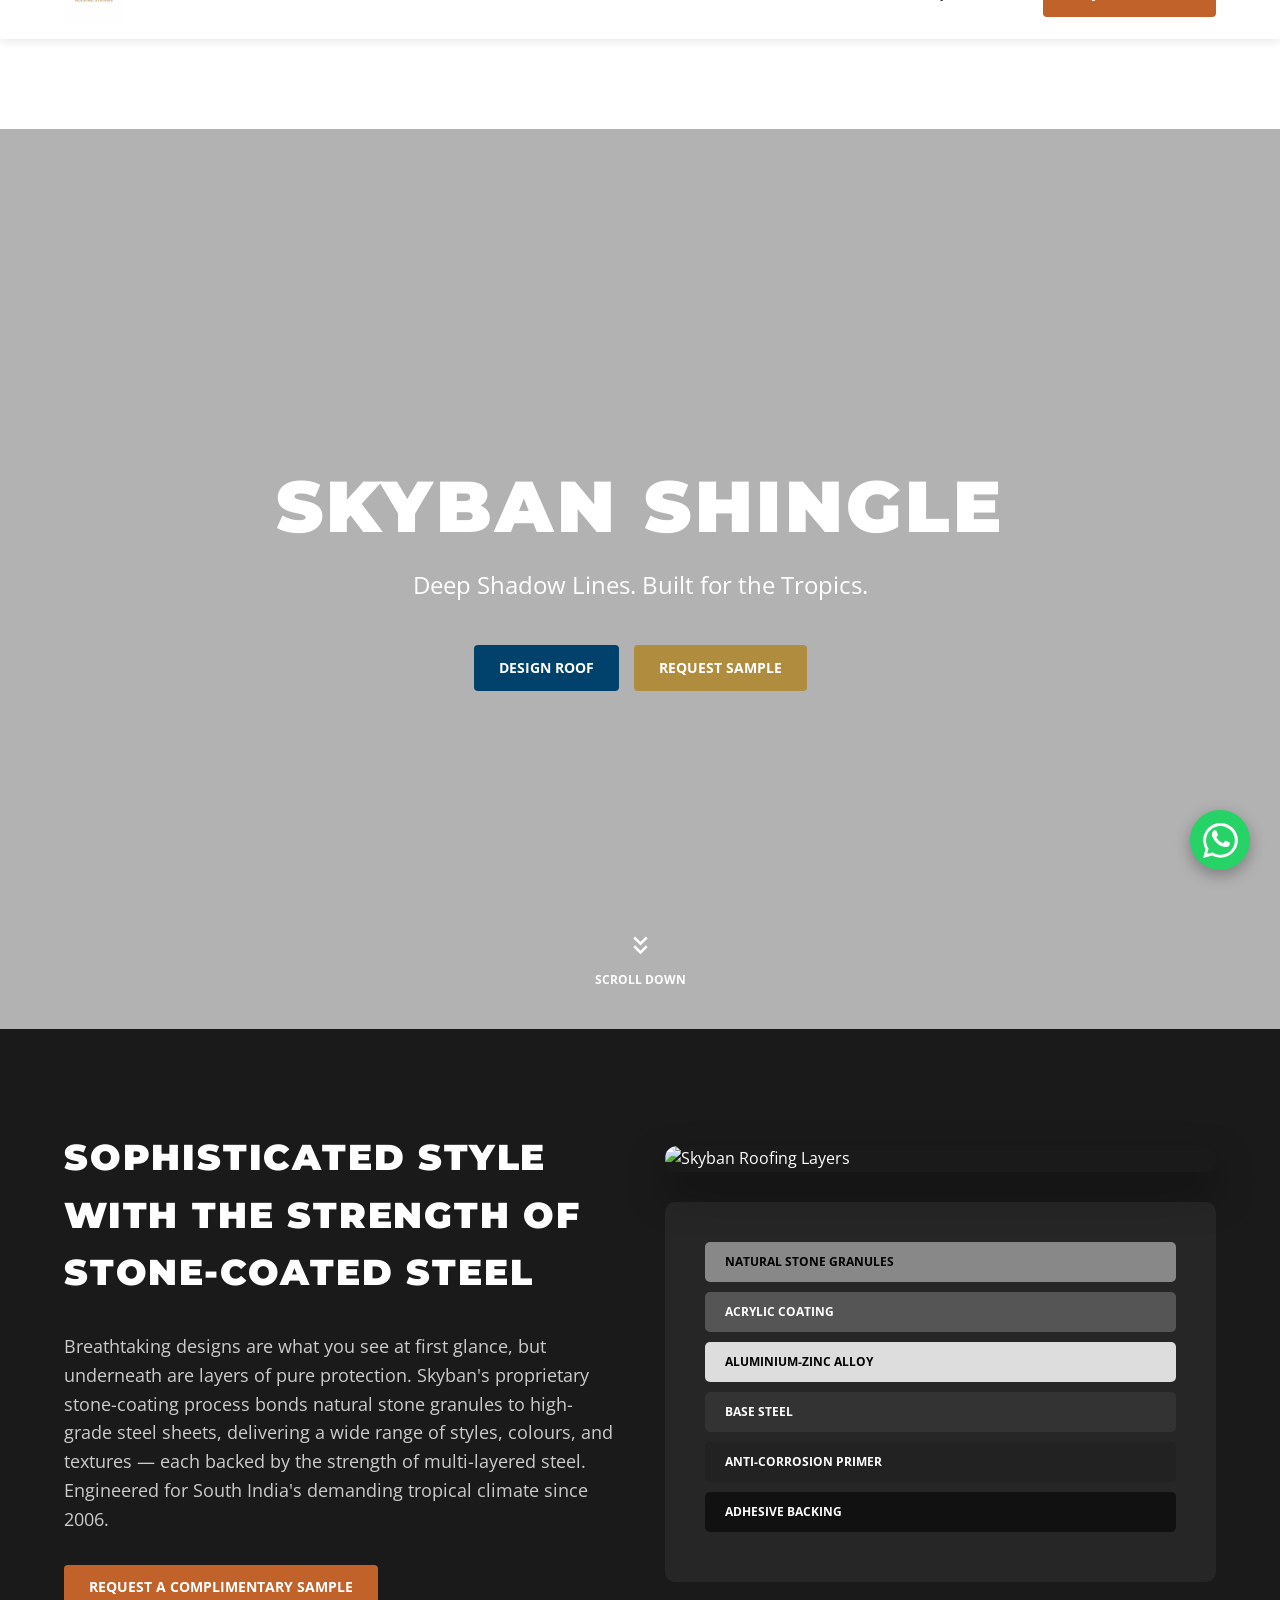
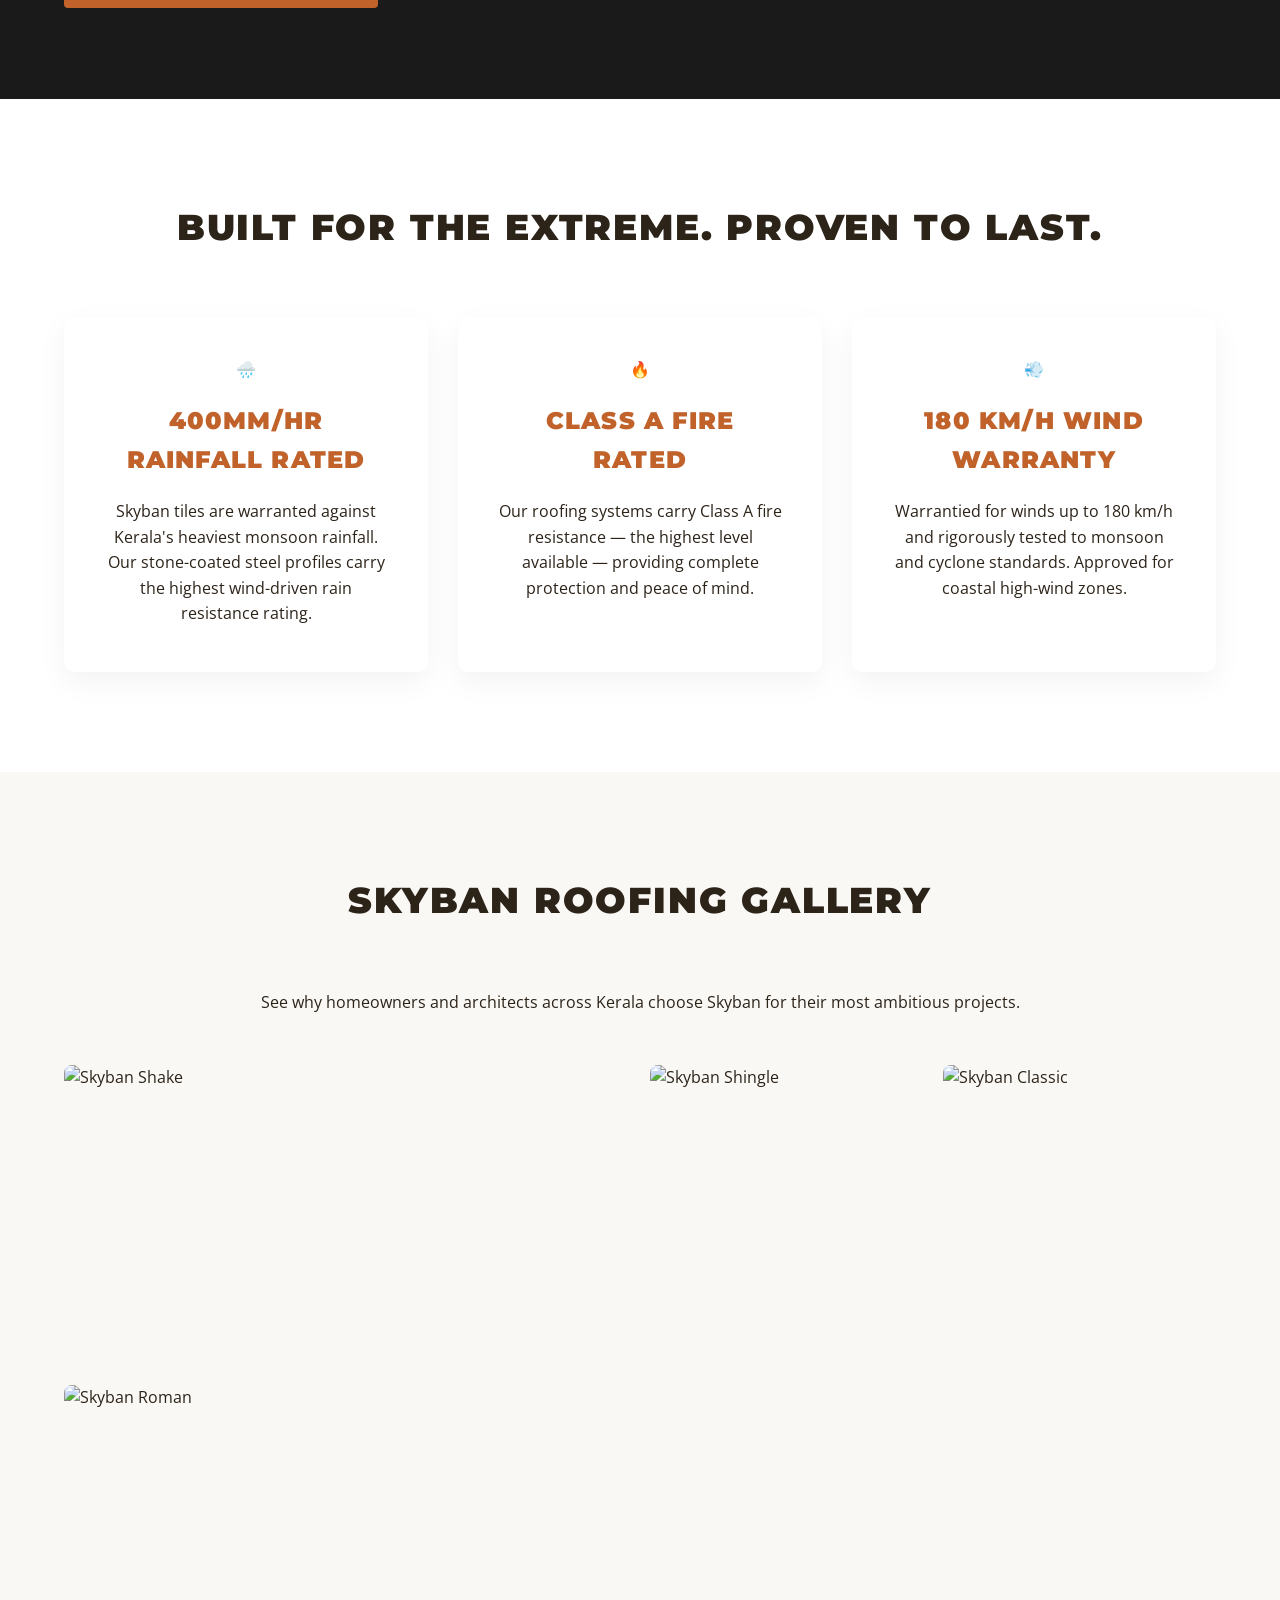
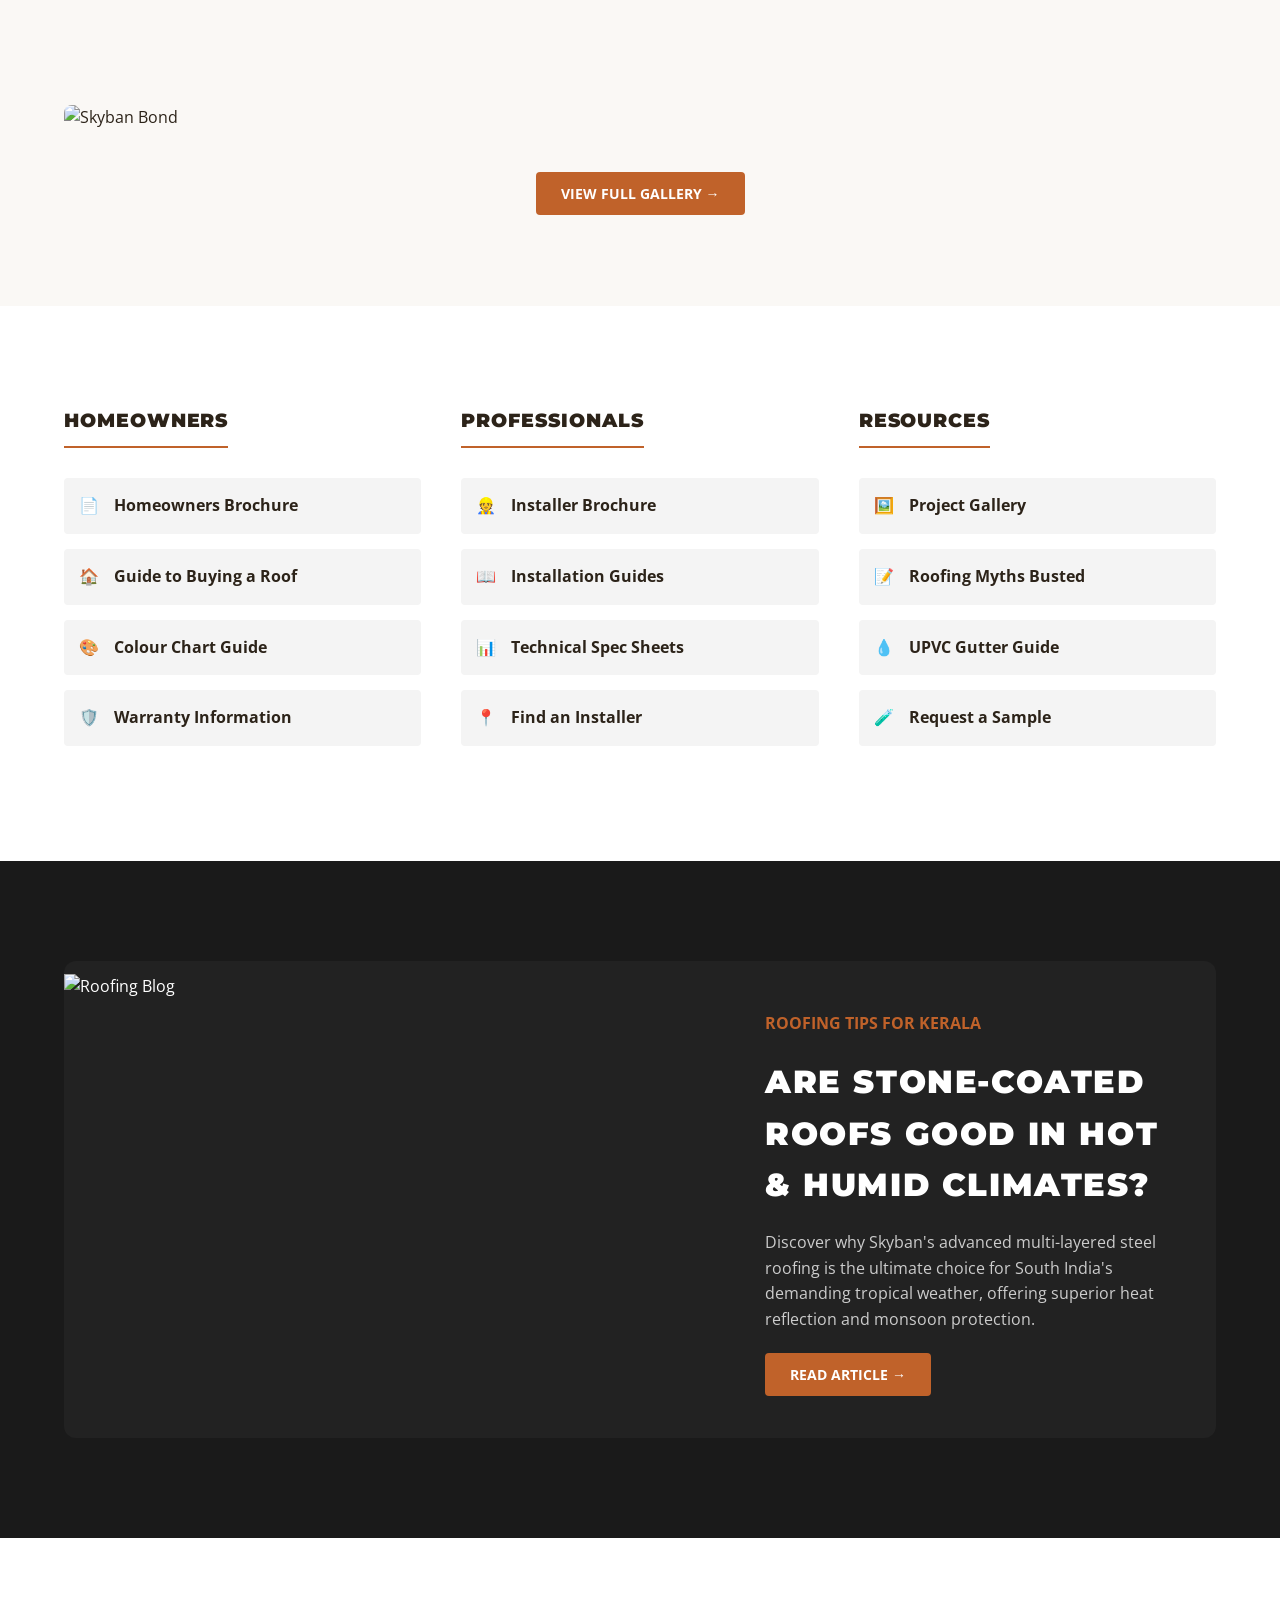
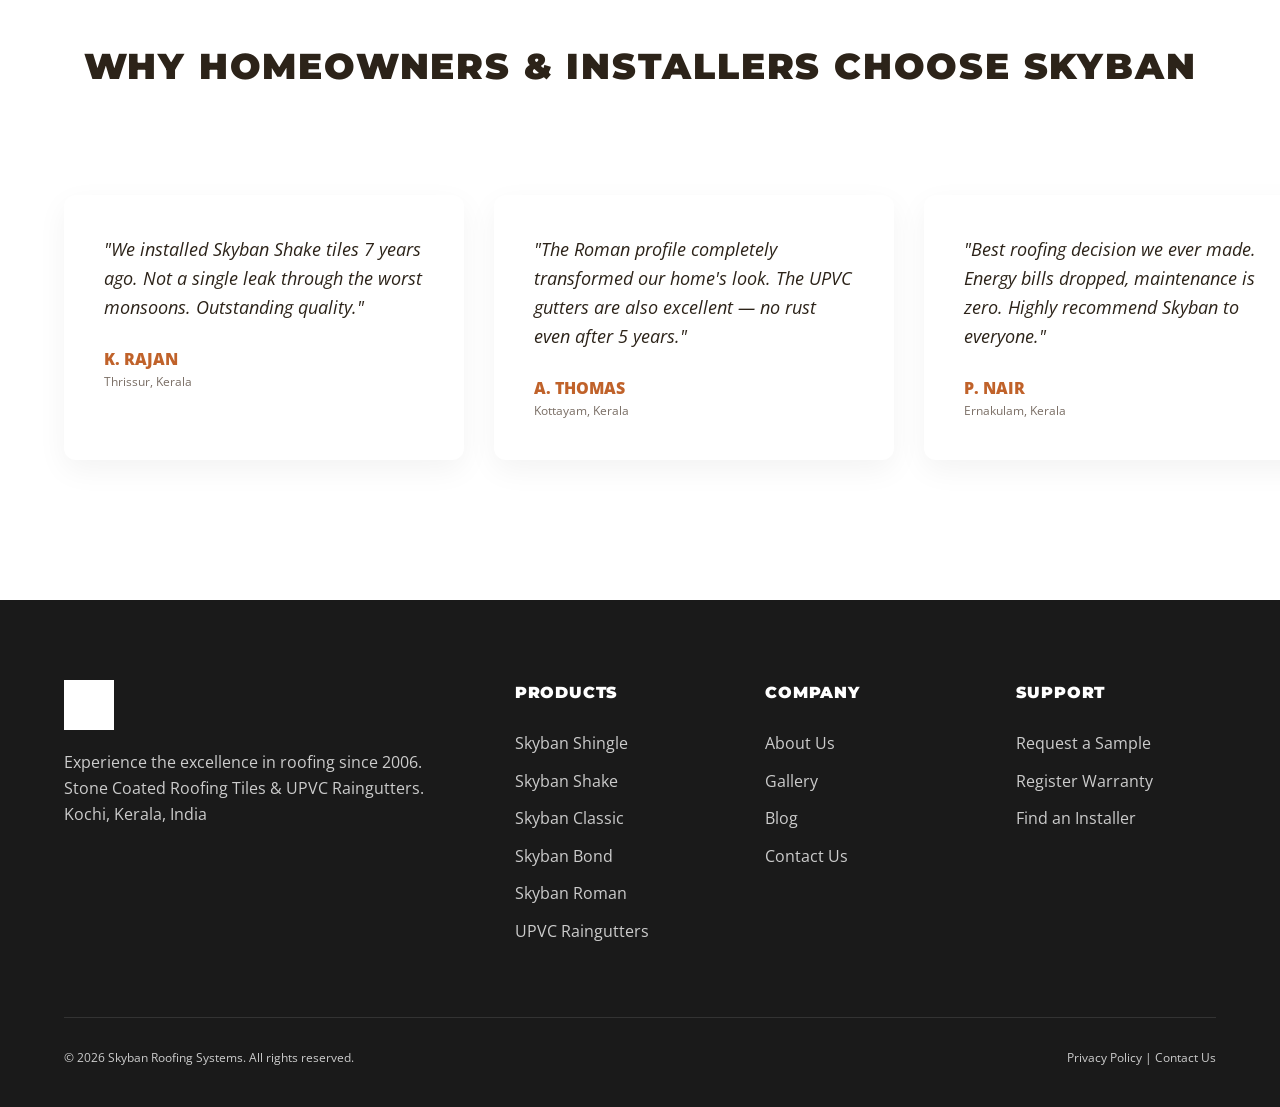
==== index.html @ 79b3b05b "Initial commit" ====
<!DOCTYPE html>
<html lang="en">
<head>
    <meta charset="UTF-8">
    <meta name="viewport" content="width=device-width, initial-scale=1.0">
    <title>Skyban Roofing Systems | Excellence in Roofing Since 2006</title>
    <meta name="description" content="Experience excellence in roofing with Skyban Stone Coated Roofing Tiles & UPVC Raingutters. Premium quality for Kerala's climate.">
    <link rel="stylesheet" href="css/style.css">
</head>
<body>

    <!-- SECTION 0: TOP UTILITY BAR -->
    <div class="top-bar">
        <div class="top-bar-left">
            <span>📍 Vallarpadam, Kochi, Kerala</span>
            <span>GSTIN: 32BCSPA5611C1Z6</span>
        </div>
        <div class="top-bar-right">
            <a href="blog.html">Blog</a>
            <a href="gallery.html">Gallery</a>
            <a href="contact.html">For Dealers</a>
            <a href="contact.html">Find Installer</a>
            <a href="tel:+919072512777">📞 +91 90725 12777</a>
        </div>
    </div>

    <!-- SECTION 1: MAIN NAVIGATION -->
    <header>
        <nav class="nav-container">
            <a href="index.html" class="logo">
                <img src="assets/logo.jpg" alt="Skyban Roofing Systems" style="height: 60px;">
            </a>

            <div class="main-nav">
                <ul>
                    <li><a href="stone-coated-tiles.html" class="nav-link">METAL TILE ROOFING</a></li>
                    <li><a href="shingle.html" class="nav-link">METAL SHINGLE ROOFING</a></li>
                    <li><a href="shake.html" class="nav-link">METAL SHAKE ROOFING</a></li>
                </ul>
            </div>

            <div class="nav-utilities">
                <div class="quick-links-dropdown">
                    QUICK LINKS ▾
                </div>
                <a href="request-sample.html" class="cta-button">REQUEST SAMPLE</a>
            </div>
        </nav>
    </header>

    <!-- SECTION 2: HERO SLIDER -->
    <style>
        .hero { text-align: center; }
        .slide-content { max-width: 900px; margin: 0 auto; text-align: center; left: 0; right: 0; padding: 0 20px; }
        .slide-btns { justify-content: center; margin-top: 40px; }
        .btn-design { background: #00426b; border: none; } /* Blue button from screenshot */
        .btn-sample { background: #b08d3e; border: none; } /* Gold/Tan button from screenshot */
        .slide-title { font-size: 72px; font-weight: 900; }
        .slide-tagline { font-size: 24px; font-weight: 400; margin-top: 10px; }
        .scroll-indicator {
            position: absolute;
            bottom: 40px;
            left: 50%;
            transform: translateX(-50%);
            z-index: 20;
            color: white;
            text-align: center;
            font-size: 12px;
            font-weight: 700;
            text-transform: uppercase;
        }
        .scroll-indicator svg { width: 30px; height: 30px; display: block; margin: 10px auto; animation: bounce 2s infinite; }
        @keyframes bounce { 0%, 20%, 50%, 80%, 100% {transform: translateY(0);} 40% {transform: translateY(-10px);} 60% {transform: translateY(-5px);} }
    </style>
    <section class="hero">
        <!-- Slide 1: Shingle -->
        <div class="slide active">
            <div class="slide-bg" style="background-image: url('https://images.unsplash.com/photo-1632750433192-308692873420?auto=format&fit=crop&q=80&w=1920');"></div>
            <div class="slide-overlay" style="background: rgba(0,0,0,0.3);"></div>
            <div class="slide-content">
                <h1 class="slide-title">SKYBAN SHINGLE</h1>
                <p class="slide-tagline">Deep Shadow Lines. Built for the Tropics.</p>
                <div class="slide-btns">
                    <a href="shingle.html" class="cta-button btn-design">DESIGN ROOF</a>
                    <a href="request-sample.html" class="cta-button btn-sample">REQUEST SAMPLE</a>
                </div>
            </div>
        </div>
        <!-- Slide 2: Shake -->
        <div class="slide">
            <div class="slide-bg" style="background-image: url('https://images.unsplash.com/photo-1600585154340-be6161a56a0c?auto=format&fit=crop&q=80&w=1920');"></div>
            <div class="slide-overlay" style="background: rgba(0,0,0,0.3);"></div>
            <div class="slide-content">
                <h1 class="slide-title">SKYBAN SHAKE</h1>
                <p class="slide-tagline">The Rustic Charm of Wood. The Strength of Steel.</p>
                <div class="slide-btns">
                    <a href="shake.html" class="cta-button btn-design">DESIGN ROOF</a>
                    <a href="request-sample.html" class="cta-button btn-sample">REQUEST SAMPLE</a>
                </div>
            </div>
        </div>
        <!-- Slide 3: Classic -->
        <div class="slide">
            <div class="slide-bg" style="background-image: url('https://images.unsplash.com/photo-1513584684374-8bdb7489feef?auto=format&fit=crop&q=80&w=1920');"></div>
            <div class="slide-overlay" style="background: rgba(0,0,0,0.3);"></div>
            <div class="slide-content">
                <h1 class="slide-title">SKYBAN CLASSIC</h1>
                <p class="slide-tagline">Clean Lines. Lasting Elegance.</p>
                <div class="slide-btns">
                    <a href="classic.html" class="cta-button btn-design">DESIGN ROOF</a>
                    <a href="request-sample.html" class="cta-button btn-sample">REQUEST SAMPLE</a>
                </div>
            </div>
        </div>
        <!-- Slide 4: Roman -->
        <div class="slide">
            <div class="slide-bg" style="background-image: url('https://images.unsplash.com/photo-1605146769289-440113cc3d00?auto=format&fit=crop&q=80&w=1920');"></div>
            <div class="slide-overlay" style="background: rgba(0,0,0,0.3);"></div>
            <div class="slide-content">
                <h1 class="slide-title">SKYBAN ROMAN</h1>
                <p class="slide-tagline">Mediterranean Character. Kerala Durability.</p>
                <div class="slide-btns">
                    <a href="roman.html" class="cta-button btn-design">DESIGN ROOF</a>
                    <a href="request-sample.html" class="cta-button btn-sample">REQUEST SAMPLE</a>
                </div>
            </div>
        </div>
        
        <div class="scroll-indicator">
            <svg viewBox="0 0 24 24" fill="none" stroke="currentColor" stroke-width="2"><path d="M7 13l5 5 5-5M7 6l5 5 5-5"/></svg>
            SCROLL DOWN
        </div>
    </section>

    <!-- SECTION 3: BRAND INTRODUCTION -->
    <section class="brand-intro">
        <div class="intro-content">
            <h2 class="intro-heading">SOPHISTICATED STYLE WITH THE STRENGTH OF STONE-COATED STEEL</h2>
            <p class="intro-text">
                Breathtaking designs are what you see at first glance, but underneath are layers of pure protection. 
                Skyban's proprietary stone-coating process bonds natural stone granules to high-grade steel sheets, 
                delivering a wide range of styles, colours, and textures — each backed by the strength of multi-layered steel. 
                Engineered for South India's demanding tropical climate since 2006.
            </p>
            <a href="request-sample.html" class="cta-button">REQUEST A COMPLIMENTARY SAMPLE</a>
        </div>
        <div class="intro-visual">
            <img src="https://images.unsplash.com/photo-1628744276520-6733a71b277d?auto=format&fit=crop&q=80&w=1200" alt="Skyban Roofing Layers" style="width: 100%; border-radius: 12px; margin-bottom: 30px; box-shadow: 0 20px 40px rgba(0,0,0,0.4);">
            <div class="cross-section">
                <div class="layer layer-1">Natural Stone Granules</div>
                <div class="layer layer-2">Acrylic Coating</div>
                <div class="layer layer-3">Aluminium-Zinc Alloy</div>
                <div class="layer layer-4">Base Steel</div>
                <div class="layer layer-5">Anti-corrosion Primer</div>
                <div class="layer layer-6">Adhesive Backing</div>
            </div>
        </div>
    </section>

    <!-- SECTION 4: PERFORMANCE PILLARS -->
    <section class="performance">
        <h2 class="section-heading">BUILT FOR THE EXTREME. PROVEN TO LAST.</h2>
        <div class="pillar-grid">
            <div class="pillar-card fade-up">
                <div class="pillar-icon">🌧️</div>
                <h3 class="pillar-stat">400mm/hr rainfall rated</h3>
                <p>Skyban tiles are warranted against Kerala's heaviest monsoon rainfall. Our stone-coated steel profiles carry the highest wind-driven rain resistance rating.</p>
            </div>
            <div class="pillar-card fade-up">
                <div class="pillar-icon">🔥</div>
                <h3 class="pillar-stat">Class A Fire Rated</h3>
                <p>Our roofing systems carry Class A fire resistance — the highest level available — providing complete protection and peace of mind.</p>
            </div>
            <div class="pillar-card fade-up">
                <div class="pillar-icon">💨</div>
                <h3 class="pillar-stat">180 km/h wind warranty</h3>
                <p>Warrantied for winds up to 180 km/h and rigorously tested to monsoon and cyclone standards. Approved for coastal high-wind zones.</p>
            </div>
        </div>
    </section>

    <!-- SECTION 5: GALLERY -->
    <style>
        .gallery-preview { padding: 100px 5%; background: var(--warm-white); }
        .gallery-grid-home {
            display: grid;
            grid-template-columns: repeat(4, 1fr);
            grid-template-rows: repeat(2, 300px);
            gap: 20px;
            margin-top: 50px;
        }
        .gallery-card {
            position: relative;
            overflow: hidden;
            border-radius: 8px;
            cursor: pointer;
        }
        .gallery-card img { width: 100%; height: 100%; object-fit: cover; transition: transform 0.5s ease; }
        .gallery-card:hover img { transform: scale(1.1); }
        .gallery-overlay-home {
            position: absolute;
            top: 0;
            left: 0;
            width: 100%;
            height: 100%;
            background: rgba(192, 98, 42, 0.85);
            display: flex;
            flex-direction: column;
            justify-content: center;
            align-items: center;
            opacity: 0;
            transition: opacity 0.3s ease;
            color: white;
            text-align: center;
            padding: 20px;
        }
        .gallery-card:hover .gallery-overlay-home { opacity: 1; }
        .gallery-card.wide { grid-column: span 2; }
        .gallery-card.tall { grid-row: span 2; }
    </style>
    <section class="gallery-preview">
        <div style="text-align: center;">
            <h2 class="section-heading">SKYBAN ROOFING GALLERY</h2>
            <p>See why homeowners and architects across Kerala choose Skyban for their most ambitious projects.</p>
        </div>
        <div class="gallery-grid-home">
            <div class="gallery-card wide">
                <img src="https://images.unsplash.com/photo-1600585154340-be6161a56a0c?auto=format&fit=crop&q=80&w=1200" alt="Skyban Shake">
                <div class="gallery-overlay-home">
                    <h3>SKYBAN SHAKE</h3>
                    <p>Rustic Red | Villa Project, Thrissur</p>
                </div>
            </div>
            <div class="gallery-card tall">
                <img src="https://images.unsplash.com/photo-1632750433192-308692873420?auto=format&fit=crop&q=80&w=800" alt="Skyban Shingle">
                <div class="gallery-overlay-home">
                    <h3>SKYBAN SHINGLE</h3>
                    <p>Charcoal | Modern Home, Kochi</p>
                </div>
            </div>
            <div class="gallery-card">
                <img src="https://images.unsplash.com/photo-1513584684374-8bdb7489feef?auto=format&fit=crop&q=80&w=600" alt="Skyban Classic">
                <div class="gallery-overlay-home">
                    <h3>SKYBAN CLASSIC</h3>
                    <p>Slate Grey | Residential, Kottayam</p>
                </div>
            </div>
            <div class="gallery-card">
                <img src="https://images.unsplash.com/photo-1605146769289-440113cc3d00?auto=format&fit=crop&q=80&w=600" alt="Skyban Roman">
                <div class="gallery-overlay-home">
                    <h3>SKYBAN ROMAN</h3>
                    <p>Terracotta | Heritage Villa, Calicut</p>
                </div>
            </div>
            <div class="gallery-card wide">
                <img src="https://images.unsplash.com/photo-1512917774080-9991f1c4c750?auto=format&fit=crop&q=80&w=1200" alt="Skyban Bond">
                <div class="gallery-overlay-home">
                    <h3>SKYBAN BOND</h3>
                    <p>Antique Brown | Resort, Wayanad</p>
                </div>
            </div>
        </div>
        <div style="text-align: center; margin-top: 50px;">
            <a href="gallery.html" class="cta-button">VIEW FULL GALLERY →</a>
        </div>
    </section>

    <!-- SECTION 6: FEATURED RESOURCES -->
    <style>
        .resources { padding: 100px 5%; display: grid; grid-template-columns: repeat(3, 1fr); gap: 40px; }
        .resource-col h3 { margin-bottom: 30px; border-bottom: 2px solid var(--primary); padding-bottom: 10px; display: inline-block; }
        .resource-link {
            display: flex;
            align-items: center;
            gap: 15px;
            padding: 15px;
            background: var(--gray-light);
            margin-bottom: 15px;
            border-radius: 4px;
            font-weight: 700;
            transition: var(--transition);
        }
        .resource-link:hover { background: var(--primary); color: white; transform: translateX(10px); }
        .resource-link svg { width: 20px; height: 20px; }
    </style>
    <section class="resources">
        <div class="resource-col">
            <h3>HOMEOWNERS</h3>
            <a href="#" class="resource-link"><span>📄</span> Homeowners Brochure</a>
            <a href="#" class="resource-link"><span>🏠</span> Guide to Buying a Roof</a>
            <a href="#" class="resource-link"><span>🎨</span> Colour Chart Guide</a>
            <a href="warranty.html" class="resource-link"><span>🛡️</span> Warranty Information</a>
        </div>
        <div class="resource-col">
            <h3>PROFESSIONALS</h3>
            <a href="#" class="resource-link"><span>👷</span> Installer Brochure</a>
            <a href="#" class="resource-link"><span>📖</span> Installation Guides</a>
            <a href="#" class="resource-link"><span>📊</span> Technical Spec Sheets</a>
            <a href="#" class="resource-link"><span>📍</span> Find an Installer</a>
        </div>
        <div class="resource-col">
            <h3>RESOURCES</h3>
            <a href="gallery.html" class="resource-link"><span>🖼️</span> Project Gallery</a>
            <a href="blog.html" class="resource-link"><span>📝</span> Roofing Myths Busted</a>
            <a href="upvc-raingutters.html" class="resource-link"><span>💧</span> UPVC Gutter Guide</a>
            <a href="request-sample.html" class="resource-link"><span>🧪</span> Request a Sample</a>
        </div>
    </section>

    <!-- SECTION 7: FEATURED BLOG POST -->
    <style>
        .featured-blog { padding: 100px 5%; background: var(--charcoal); color: white; }
        .blog-featured-card {
            display: grid;
            grid-template-columns: 1.2fr 1fr;
            gap: 50px;
            align-items: center;
            background: #222;
            border-radius: 12px;
            overflow: hidden;
        }
        .blog-featured-img { height: 450px; }
        .blog-featured-img img { width: 100%; height: 100%; object-fit: cover; }
        .blog-featured-content { padding: 50px; }
    </style>
    <section class="featured-blog">
        <div class="blog-featured-card">
            <div class="blog-featured-img">
                <img src="https://images.unsplash.com/photo-1621905251189-08b45d6a269e?auto=format&fit=crop&q=80&w=1200" alt="Roofing Blog">
            </div>
            <div class="blog-featured-content">
                <span style="color: var(--primary); font-weight: 700; text-transform: uppercase;">Roofing Tips for Kerala</span>
                <h2 style="font-size: 32px; margin: 20px 0;">Are Stone-Coated Roofs Good in Hot & Humid Climates?</h2>
                <p style="color: #ccc; margin-bottom: 30px;">Discover why Skyban's advanced multi-layered steel roofing is the ultimate choice for South India's demanding tropical weather, offering superior heat reflection and monsoon protection.</p>
                <a href="blog.html" class="cta-button">READ ARTICLE →</a>
            </div>
        </div>
    </section>

    <!-- SECTION 8: TESTIMONIALS -->
    <style>
        .testimonials { padding: 100px 5%; text-align: center; overflow: hidden; }
        .testimonial-track { display: flex; gap: 30px; padding: 40px 0; width: max-content; animation: scrollTestimonials 40s linear infinite; }
        .testimonial-track:hover { animation-play-state: paused; }
        @keyframes scrollTestimonials {
            0% { transform: translateX(0); }
            100% { transform: translateX(-50%); }
        }
        .testimonial-card {
            width: 400px;
            padding: 40px;
            background: var(--white);
            box-shadow: 0 10px 30px rgba(0,0,0,0.05);
            border-radius: 12px;
            text-align: left;
        }
        .testimonial-quote { font-size: 18px; margin-bottom: 25px; color: var(--text); font-style: italic; }
        .testimonial-author { font-weight: 900; text-transform: uppercase; color: var(--primary); }
    </style>
    <section class="testimonials">
        <h2 class="section-heading">WHY HOMEOWNERS & INSTALLERS CHOOSE SKYBAN</h2>
        <div class="testimonial-track">
            <!-- Double the cards for seamless loop -->
            <div class="testimonial-card">
                <p class="testimonial-quote">"We installed Skyban Shake tiles 7 years ago. Not a single leak through the worst monsoons. Outstanding quality."</p>
                <div class="testimonial-author">K. Rajan</div>
                <div style="font-size: 12px; color: var(--text-muted);">Thrissur, Kerala</div>
            </div>
            <div class="testimonial-card">
                <p class="testimonial-quote">"The Roman profile completely transformed our home's look. The UPVC gutters are also excellent — no rust even after 5 years."</p>
                <div class="testimonial-author">A. Thomas</div>
                <div style="font-size: 12px; color: var(--text-muted);">Kottayam, Kerala</div>
            </div>
            <div class="testimonial-card">
                <p class="testimonial-quote">"Best roofing decision we ever made. Energy bills dropped, maintenance is zero. Highly recommend Skyban to everyone."</p>
                <div class="testimonial-author">P. Nair</div>
                <div style="font-size: 12px; color: var(--text-muted);">Ernakulam, Kerala</div>
            </div>
            <div class="testimonial-card">
                <p class="testimonial-quote">"From measurement to installation, the Skyban team was professional and on-time. The Shingle profile looks stunning."</p>
                <div class="testimonial-author">S. Krishnan</div>
                <div style="font-size: 12px; color: var(--text-muted);">Kozhikode, Kerala</div>
            </div>
            <div class="testimonial-card">
                <p class="testimonial-quote">"We've been recommending Skyban to all our clients for 8 years. Superior product with a company that stands behind its warranty."</p>
                <div class="testimonial-author">M. Varghese</div>
                <div style="font-size: 12px; color: var(--text-muted);">Kerala Builders</div>
            </div>
            <!-- Repeat -->
            <div class="testimonial-card">
                <p class="testimonial-quote">"We installed Skyban Shake tiles 7 years ago. Not a single leak through the worst monsoons. Outstanding quality."</p>
                <div class="testimonial-author">K. Rajan</div>
                <div style="font-size: 12px; color: var(--text-muted);">Thrissur, Kerala</div>
            </div>
            <div class="testimonial-card">
                <p class="testimonial-quote">"The Roman profile completely transformed our home's look. The UPVC gutters are also excellent — no rust even after 5 years."</p>
                <div class="testimonial-author">A. Thomas</div>
                <div style="font-size: 12px; color: var(--text-muted);">Kottayam, Kerala</div>
            </div>
        </div>
    </section>

    <!-- SECTION 9: FOOTER -->
    <footer>
        <div class="footer-grid">
            <div class="footer-col">
                <div class="logo">
                    <img src="assets/logo.jpg" alt="Skyban Roofing Systems" style="height: 50px; filter: brightness(0) invert(1);">
                </div>
                <p style="margin-top: 20px;">Experience the excellence in roofing since 2006. Stone Coated Roofing Tiles & UPVC Raingutters.</p>
                <p>Kochi, Kerala, India</p>
            </div>
            <div class="footer-col">
                <h4>PRODUCTS</h4>
                <ul>
                    <li><a href="shingle.html">Skyban Shingle</a></li>
                    <li><a href="shake.html">Skyban Shake</a></li>
                    <li><a href="classic.html">Skyban Classic</a></li>
                    <li><a href="bond.html">Skyban Bond</a></li>
                    <li><a href="roman.html">Skyban Roman</a></li>
                    <li><a href="upvc-raingutters.html">UPVC Raingutters</a></li>
                </ul>
            </div>
            <div class="footer-col">
                <h4>COMPANY</h4>
                <ul>
                    <li><a href="about.html">About Us</a></li>
                    <li><a href="gallery.html">Gallery</a></li>
                    <li><a href="blog.html">Blog</a></li>
                    <li><a href="contact.html">Contact Us</a></li>
                </ul>
            </div>
            <div class="footer-col">
                <h4>SUPPORT</h4>
                <ul>
                    <li><a href="request-sample.html">Request a Sample</a></li>
                    <li><a href="warranty.html">Register Warranty</a></li>
                    <li><a href="contact.html">Find an Installer</a></li>
                </ul>
            </div>
        </div>
        <div class="footer-bottom">
            <p>© 2026 Skyban Roofing Systems. All rights reserved.</p>
            <div class="footer-links">
                <a href="#">Privacy Policy</a> | <a href="contact.html">Contact Us</a>
            </div>
        </div>
    </footer>

    <!-- WHATSAPP FAB -->
    <a href="https://wa.me/919072512777" class="whatsapp-fab" target="_blank">
        <svg width="35" height="35" viewBox="0 0 24 24" fill="white">
            <path d="M.057 24l1.687-6.163c-1.041-1.804-1.588-3.849-1.587-5.946.003-6.556 5.338-11.891 11.893-11.891 3.181.001 6.167 1.24 8.413 3.488 2.245 2.248 3.481 5.236 3.48 8.414-.003 6.557-5.338 11.892-11.893 11.892-1.99-.001-3.951-.5-5.688-1.448l-6.305 1.654zm6.597-3.807c1.676.995 3.276 1.591 5.316 1.592 5.43 0 9.848-4.417 9.85-9.85.002-5.432-4.415-9.85-9.851-9.85-5.432 0-9.851 4.418-9.853 9.85-.001 2.225.618 3.891 1.745 5.534l-.999 3.648 3.792-.974zm11.171-7.001c-.305-.152-1.805-.891-2.084-.992-.28-.101-.483-.152-.686.152-.203.304-.787.992-.965 1.193-.177.202-.355.228-.659.076-.304-.152-1.285-.473-2.448-1.511-.904-.806-1.513-1.802-1.691-2.105-.177-.304-.019-.468.133-.619.136-.136.304-.354.457-.531.152-.177.203-.304.304-.506.102-.203.051-.38-.025-.532-.076-.152-.686-1.651-.941-2.261-.247-.591-.497-.512-.686-.522-.177-.008-.38-.01-.584-.01-.203 0-.533.076-.813.38-.28.304-1.067 1.042-1.067 2.54s1.092 2.946 1.244 3.148c.152.203 2.15 3.284 5.207 4.605.728.313 1.296.5 1.74.642.73.232 1.394.199 1.919.121.585-.087 1.805-.738 2.059-1.452.253-.715.253-1.328.177-1.452-.075-.124-.279-.203-.583-.355z"/>
        </svg>
    </a>

    <script src="js/main.js"></script>
</body>
</html>
---- css/style.css ----
@import url('https://fonts.googleapis.com/css2?family=Montserrat:wght@700;900&family=Open+Sans:wght@400;600&display=swap');

:root {
    --primary: #C0622A;
    --primary-dark: #8B3A14;
    --primary-light: #E8835A;
    --charcoal: #1A1A1A;
    --warm-white: #FAF8F5;
    --white: #FFFFFF;
    --text: #2C2319;
    --text-muted: #7A6E65;
    --gray-light: #F4F4F4;
    --transition: all 0.3s ease;
}

* {
    margin: 0;
    padding: 0;
    box-sizing: border-box;
}

body {
    font-family: 'Open Sans', sans-serif;
    color: var(--text);
    line-height: 1.6;
    background-color: var(--white);
    overflow-x: hidden;
}

h1, h2, h3, h4, h5, h6 {
    font-family: 'Montserrat', sans-serif;
    font-weight: 900;
    text-transform: uppercase;
    letter-spacing: 0.05em;
}

a {
    text-decoration: none;
    color: inherit;
    transition: var(--transition);
}

ul {
    list-style: none;
}

img {
    max-width: 100%;
    display: block;
}

/* --- TOP UTILITY BAR --- */
.top-bar {
    background-color: var(--charcoal);
    color: #999;
    font-size: 12px;
    padding: 10px 5%;
    display: flex;
    justify-content: space-between;
    align-items: center;
    letter-spacing: 0.1em;
}

.top-bar-left span {
    margin-right: 20px;
}

.top-bar-right a {
    margin-left: 15px;
    color: #999;
}

.top-bar-right a:hover {
    color: var(--white);
}

/* --- MAIN NAVIGATION --- */
header {
    background: var(--white);
    position: sticky;
    top: 0;
    z-index: 1000;
    box-shadow: 0 2px 10px rgba(0,0,0,0.1);
}

.nav-container {
    display: flex;
    justify-content: space-between;
    align-items: center;
    padding: 15px 5%;
}

.logo {
    display: flex;
    align-items: center;
    gap: 10px;
}

.logo svg {
    width: 40px;
    height: 40px;
    fill: var(--primary);
}

.logo-text {
    display: flex;
    flex-direction: column;
}

.logo-brand {
    font-family: 'Montserrat', sans-serif;
    font-weight: 900;
    font-size: 24px;
    line-height: 1;
    color: var(--charcoal);
}

.logo-sub {
    font-size: 12px;
    color: var(--primary);
    text-transform: uppercase;
    font-weight: 700;
}

.main-nav ul {
    display: flex;
    gap: 30px;
}

.nav-link {
    font-family: 'Montserrat', sans-serif;
    font-weight: 700;
    font-size: 14px;
    padding: 10px 0;
    position: relative;
}

.nav-link::after {
    content: '';
    position: absolute;
    bottom: 0;
    left: 0;
    width: 0;
    height: 2px;
    background: var(--primary);
    transition: var(--transition);
}

.nav-link:hover::after, .nav-link.active::after {
    width: 100%;
}

.nav-link:hover, .nav-link.active {
    color: var(--primary);
}

.nav-utilities {
    display: flex;
    align-items: center;
    gap: 20px;
}

.quick-links-dropdown {
    position: relative;
    cursor: pointer;
    font-size: 13px;
    font-weight: 600;
}

.cta-button {
    background: var(--primary);
    color: var(--white);
    padding: 12px 25px;
    border-radius: 4px;
    font-weight: 700;
    font-size: 14px;
    border: none;
    cursor: pointer;
    transition: var(--transition);
}

.cta-button:hover {
    background: var(--primary-dark);
}

/* --- HERO SLIDER --- */
.hero {
    height: 100vh;
    position: relative;
    overflow: hidden;
}

.slide {
    position: absolute;
    top: 0;
    left: 0;
    width: 100%;
    height: 100%;
    opacity: 0;
    transition: opacity 1s ease-in-out;
    display: flex;
    align-items: center;
    justify-content: flex-start;
    padding: 0 10%;
}

.slide.active {
    opacity: 1;
    z-index: 10;
}

.slide-bg {
    position: absolute;
    top: 0;
    left: 0;
    width: 100%;
    height: 100%;
    z-index: -1;
    background-size: cover;
    background-position: center;
    transform: scale(1);
}

.slide.active .slide-bg {
    animation: kenBurns 10s infinite alternate;
}

@keyframes kenBurns {
    from { transform: scale(1); }
    to { transform: scale(1.1); }
}

.slide-overlay {
    position: absolute;
    top: 0;
    left: 0;
    width: 100%;
    height: 100%;
    background: linear-gradient(to right, rgba(0,0,0,0.8) 0%, rgba(0,0,0,0.2) 100%);
    z-index: 0;
}

.slide-content {
    position: relative;
    z-index: 2;
    color: var(--white);
    max-width: 700px;
}

.slide-label {
    font-size: 14px;
    font-weight: 700;
    color: var(--primary-light);
    margin-bottom: 10px;
    display: block;
    transform: translateY(20px);
    opacity: 0;
}

.slide-title {
    font-size: 60px;
    margin-bottom: 20px;
    line-height: 1.1;
    transform: translateY(20px);
    opacity: 0;
}

.slide-tagline {
    font-size: 18px;
    margin-bottom: 30px;
    transform: translateY(20px);
    opacity: 0;
}

.slide-btns {
    display: flex;
    gap: 15px;
    transform: translateY(20px);
    opacity: 0;
}

.slide.active .slide-label { animation: fadeInUp 0.5s forwards 0.2s; }
.slide.active .slide-title { animation: fadeInUp 0.5s forwards 0.4s; }
.slide.active .slide-tagline { animation: fadeInUp 0.5s forwards 0.6s; }
.slide.active .slide-btns { animation: fadeInUp 0.5s forwards 0.8s; }

@keyframes fadeInUp {
    to { transform: translateY(0); opacity: 1; }
}

.btn-secondary {
    background: transparent;
    border: 2px solid var(--white);
    color: var(--white);
    padding: 12px 25px;
    font-weight: 700;
}

.btn-secondary:hover {
    background: var(--white);
    color: var(--charcoal);
}

/* --- BRAND INTRODUCTION --- */
.brand-intro {
    background: var(--charcoal);
    color: var(--white);
    padding: 100px 5%;
    display: grid;
    grid-template-columns: 1fr 1fr;
    gap: 50px;
    align-items: center;
}

.intro-heading {
    font-size: 36px;
    margin-bottom: 30px;
    color: var(--white);
}

.intro-text {
    color: #ccc;
    font-size: 18px;
    margin-bottom: 40px;
}

.cross-section {
    position: relative;
    padding: 40px;
    background: rgba(255,255,255,0.05);
    border-radius: 10px;
}

.layer {
    height: 40px;
    margin-bottom: 10px;
    border-radius: 5px;
    display: flex;
    align-items: center;
    padding: 0 20px;
    font-size: 12px;
    font-weight: 700;
    text-transform: uppercase;
    position: relative;
    transition: var(--transition);
}

.layer:hover {
    transform: translateX(10px);
}

.layer-1 { background: #888; color: #000; } /* Stone */
.layer-2 { background: #555; } /* Acrylic */
.layer-3 { background: #ddd; color: #000; } /* Al-Zinc */
.layer-4 { background: #333; } /* Steel */
.layer-5 { background: #222; } /* Primer */
.layer-6 { background: #111; } /* Backing */

/* --- PERFORMANCE PILLARS --- */
.performance {
    padding: 100px 5%;
    text-align: center;
}

.section-heading {
    font-size: 36px;
    margin-bottom: 60px;
}

.pillar-grid {
    display: grid;
    grid-template-columns: repeat(auto-fit, minmax(300px, 1fr));
    gap: 30px;
}

.pillar-card {
    padding: 40px;
    background: var(--white);
    box-shadow: 0 10px 30px rgba(0,0,0,0.05);
    border-radius: 10px;
    transition: var(--transition);
    border-bottom: 5px solid transparent;
}

.pillar-card:hover {
    transform: translateY(-10px);
    border-bottom-color: var(--primary);
}

.pillar-stat {
    font-family: 'Montserrat', sans-serif;
    font-size: 24px;
    color: var(--primary);
    margin: 20px 0;
}

/* --- FOOTER --- */
footer {
    background: var(--charcoal);
    color: #ccc;
    padding: 80px 5% 40px;
}

.footer-grid {
    display: grid;
    grid-template-columns: 2fr 1fr 1fr 1fr;
    gap: 50px;
}

.footer-col h4 {
    color: var(--white);
    margin-bottom: 25px;
    font-size: 16px;
}

.footer-col ul li {
    margin-bottom: 12px;
}

.footer-col ul li a:hover {
    color: var(--primary);
}

.footer-bottom {
    margin-top: 60px;
    padding-top: 30px;
    border-top: 1px solid #333;
    display: flex;
    justify-content: space-between;
    font-size: 12px;
}

/* --- WHATSAPP FAB --- */
.whatsapp-fab {
    position: fixed;
    bottom: 30px;
    right: 30px;
    width: 60px;
    height: 60px;
    background: #25D366;
    border-radius: 50%;
    display: flex;
    align-items: center;
    justify-content: center;
    box-shadow: 0 5px 15px rgba(0,0,0,0.3);
    z-index: 999;
    animation: pulse 2s infinite;
}

@keyframes pulse {
    0% { box-shadow: 0 0 0 0 rgba(37, 211, 102, 0.7); }
    70% { box-shadow: 0 0 0 15px rgba(37, 211, 102, 0); }
    100% { box-shadow: 0 0 0 0 rgba(37, 211, 102, 0); }
}

/* Responsive */
@media (max-width: 960px) {
    .brand-intro, .footer-grid { grid-template-columns: 1fr; }
    .slide-title { font-size: 40px; }
}
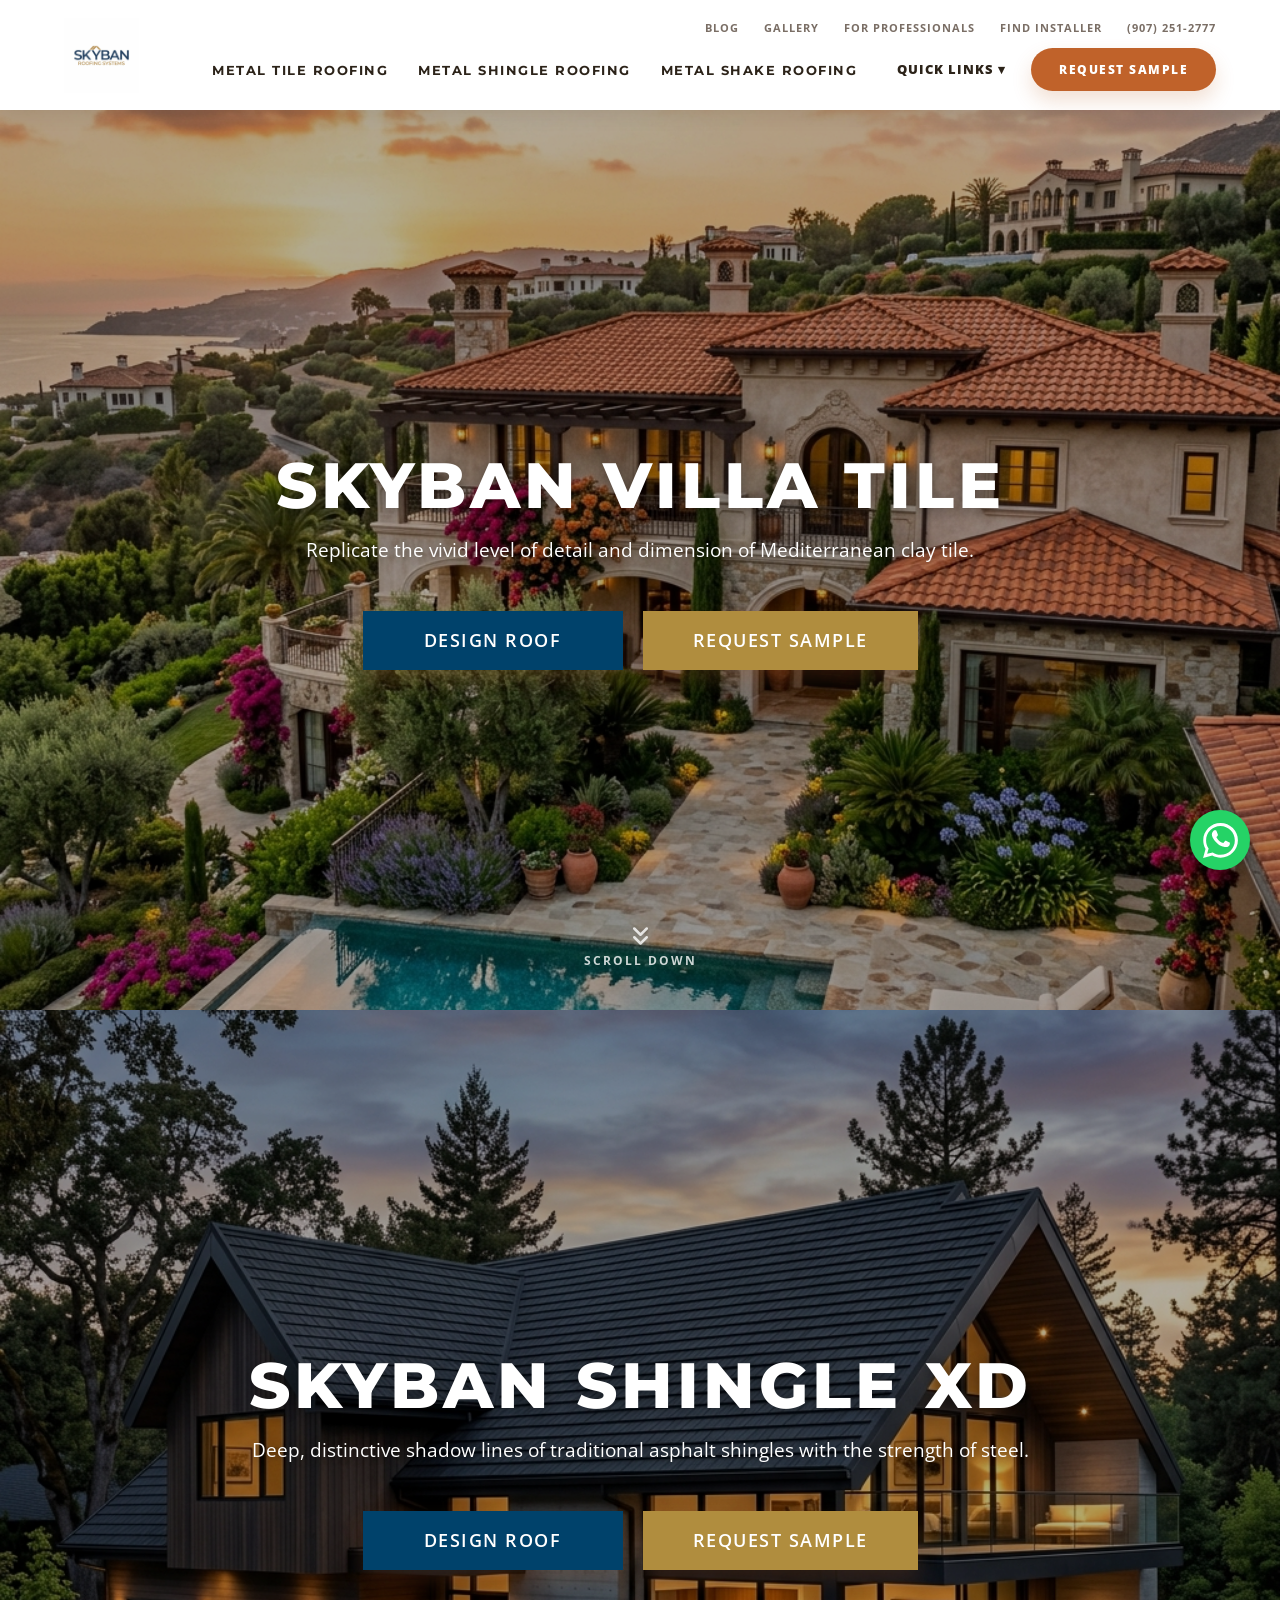
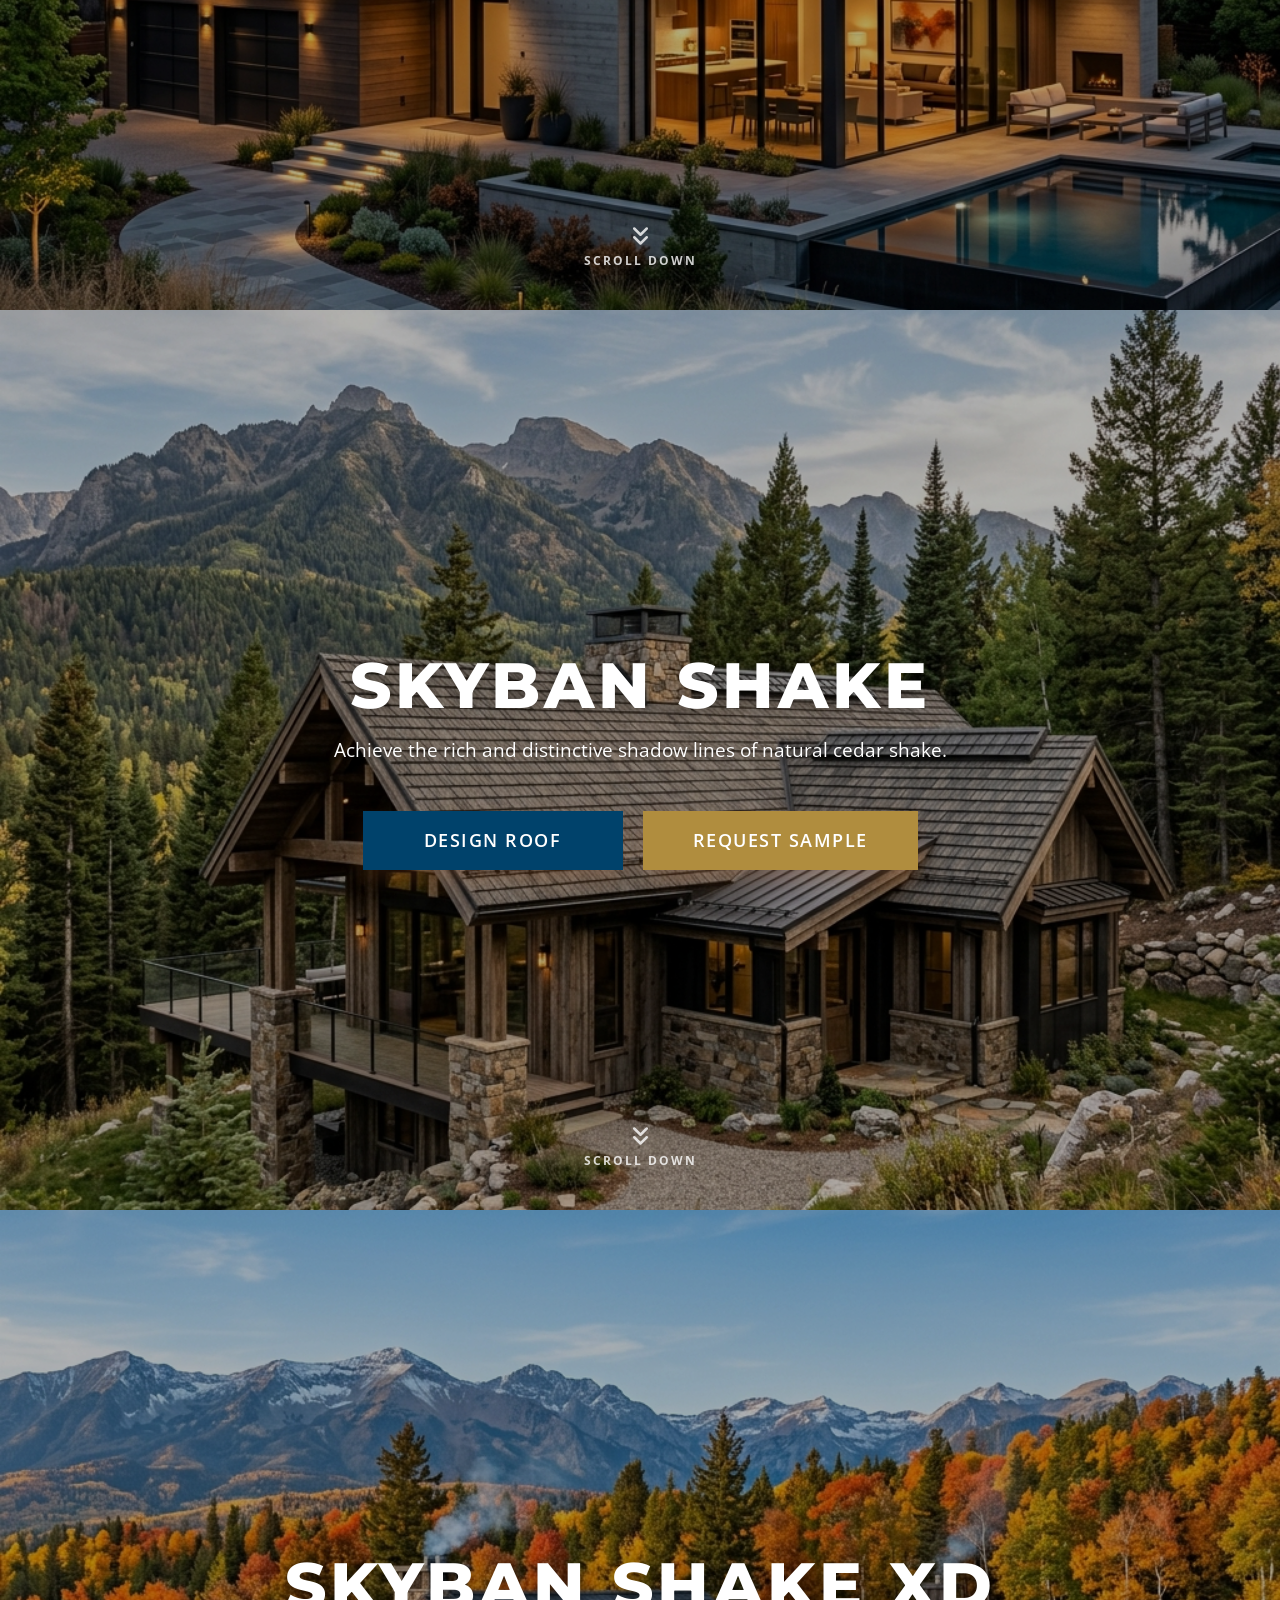
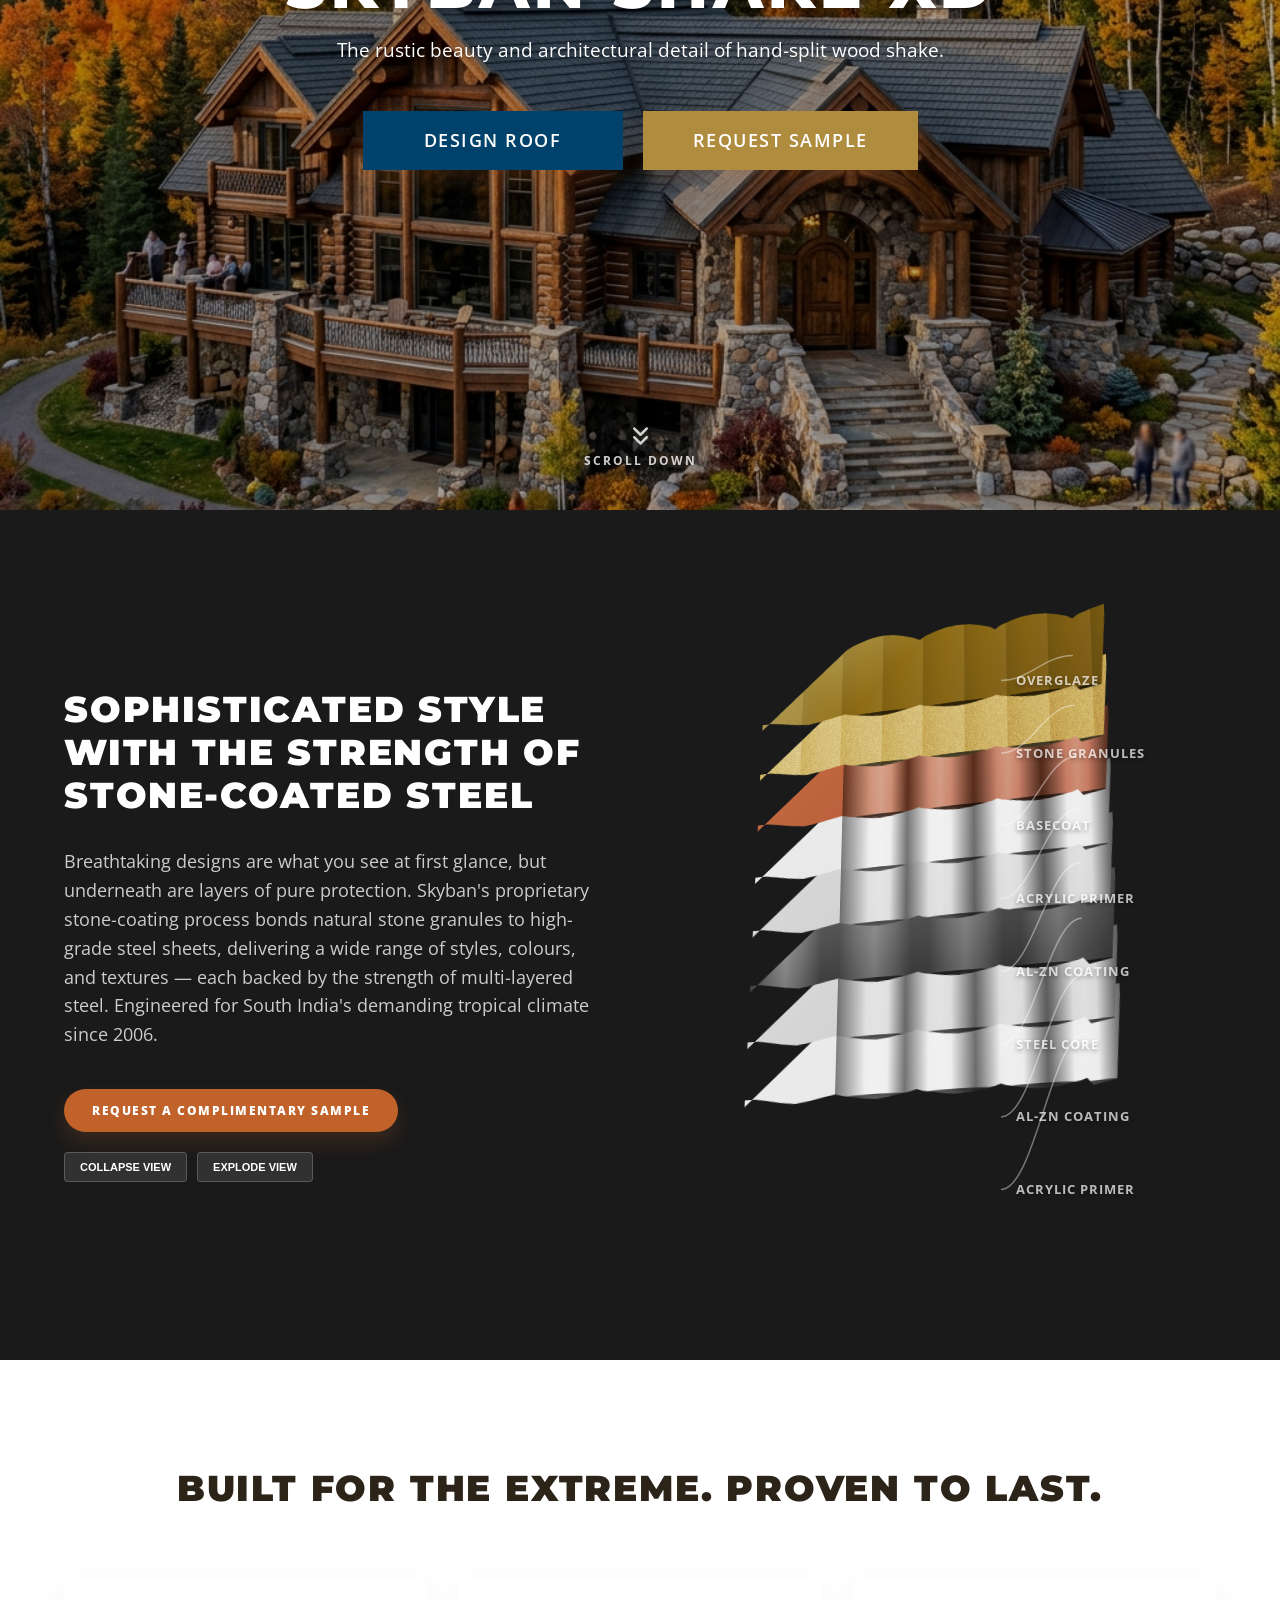
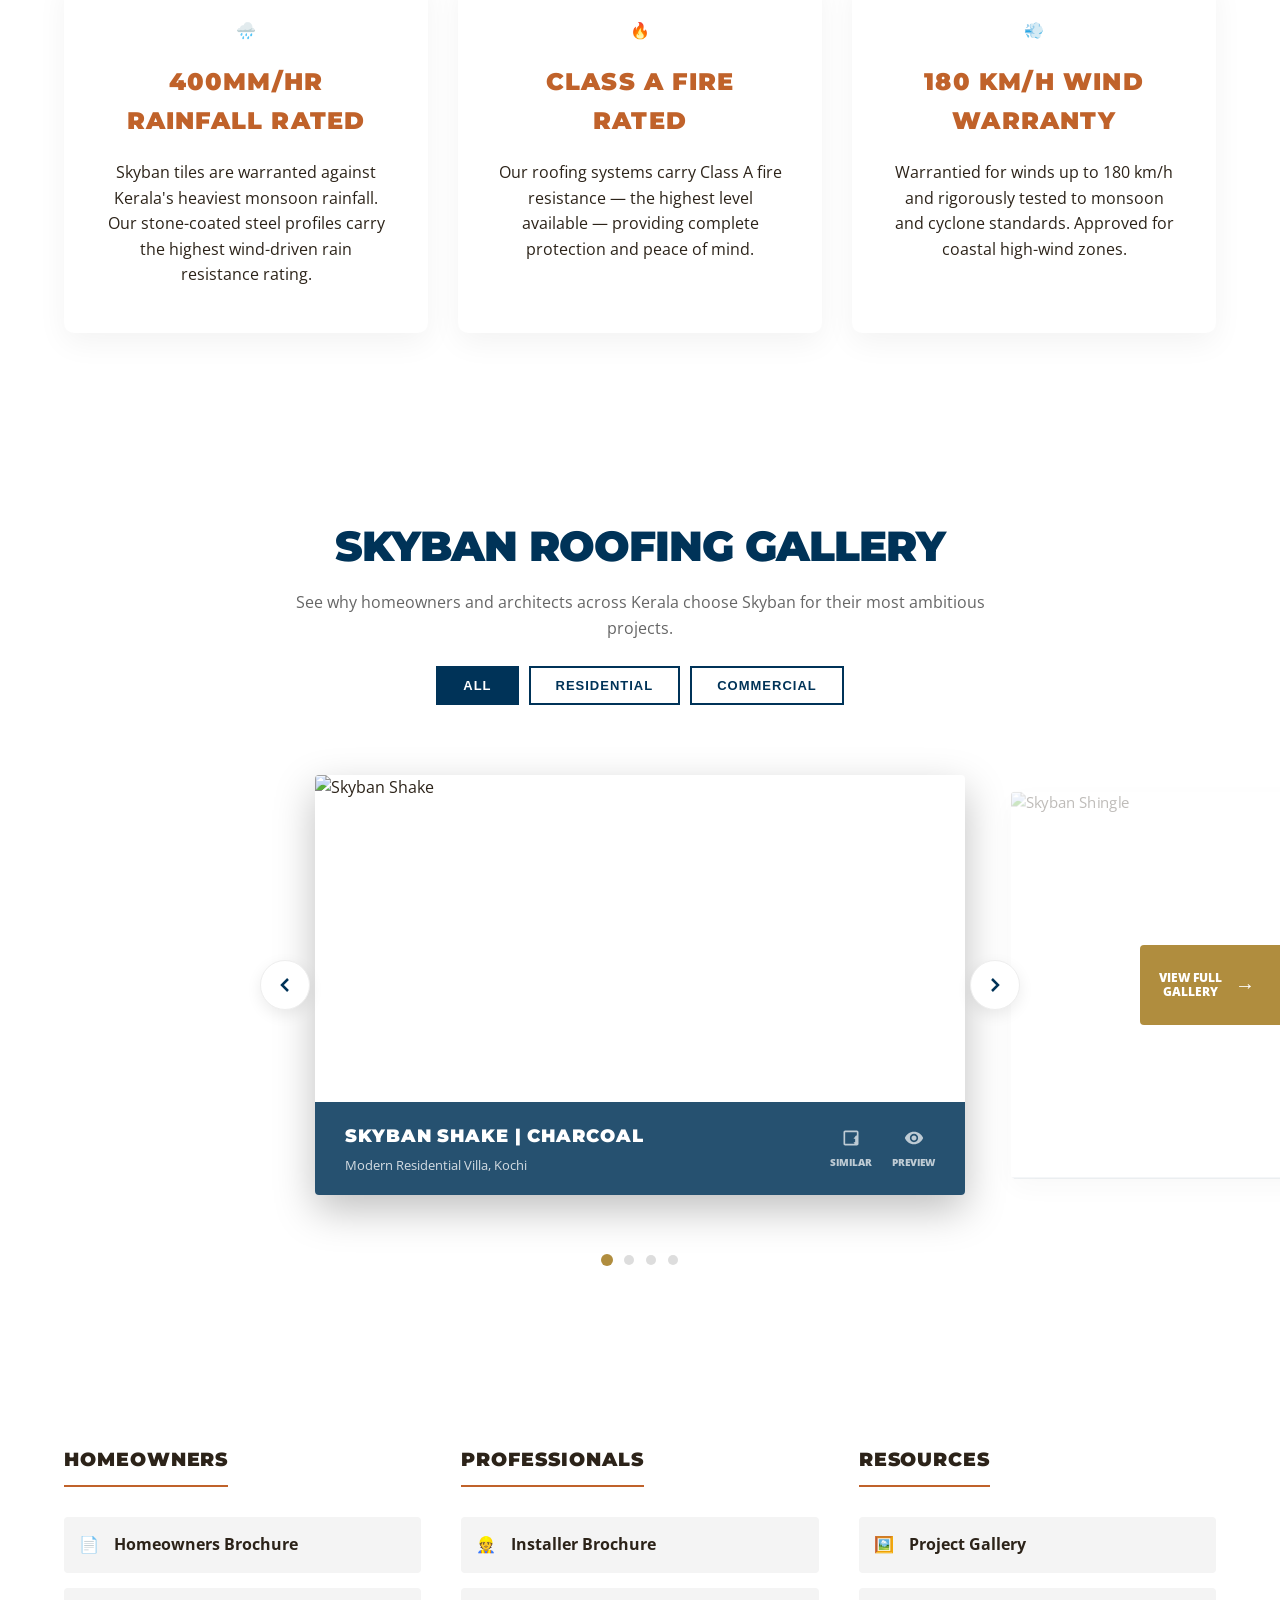
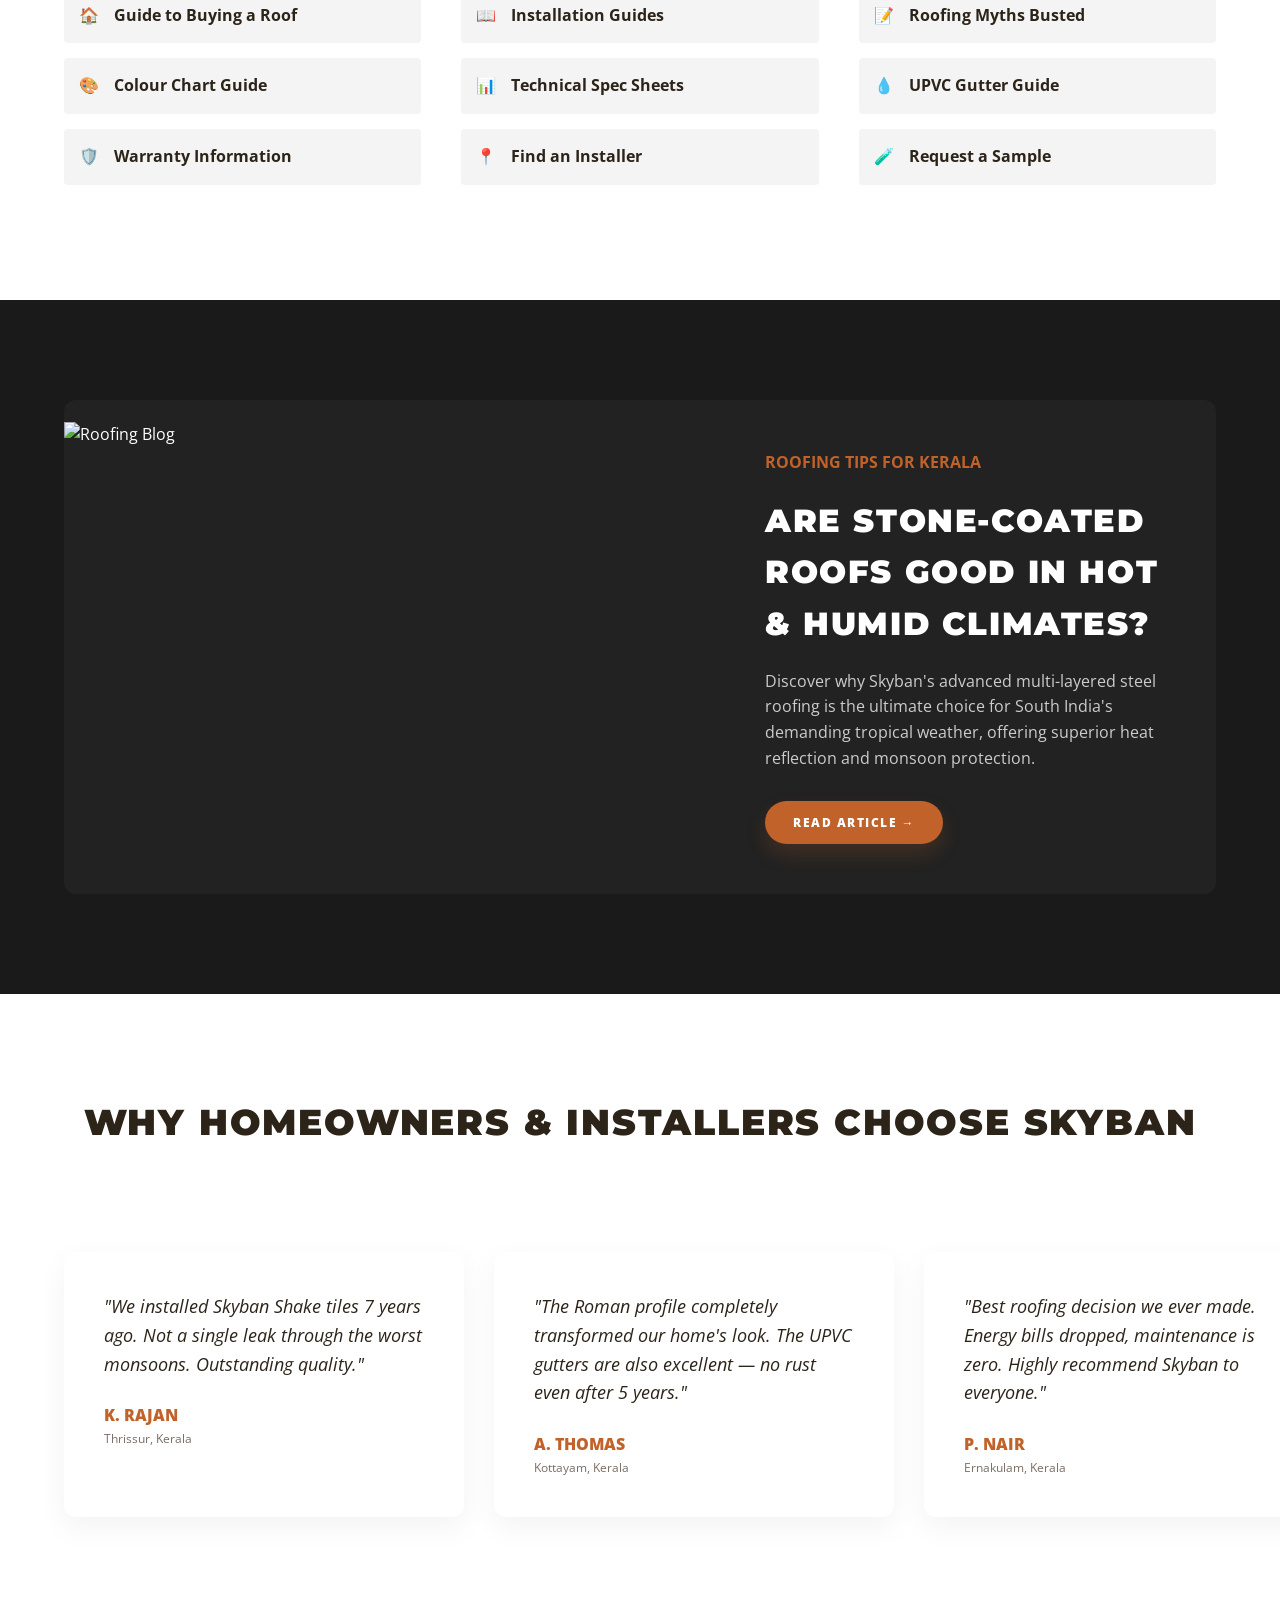
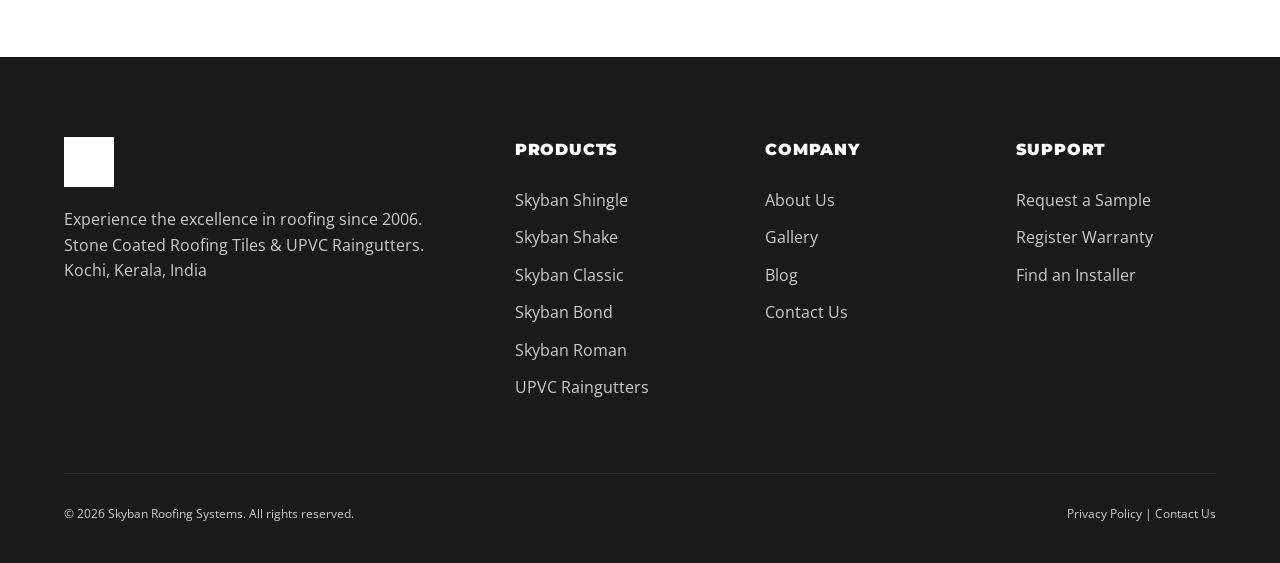
==== commit 70bedfd9: "feat: redesign product pages with new hero sections, hero images, and standardized site layouts" ====
--- a/index.html
+++ b/index.html
@@ -9,131 +9,131 @@
 </head>
 <body>
 
-    <!-- SECTION 0: TOP UTILITY BAR -->
-    <div class="top-bar">
-        <div class="top-bar-left">
-            <span>📍 Vallarpadam, Kochi, Kerala</span>
-            <span>GSTIN: 32BCSPA5611C1Z6</span>
-        </div>
-        <div class="top-bar-right">
-            <a href="blog.html">Blog</a>
-            <a href="gallery.html">Gallery</a>
-            <a href="contact.html">For Dealers</a>
-            <a href="contact.html">Find Installer</a>
-            <a href="tel:+919072512777">📞 +91 90725 12777</a>
-        </div>
-    </div>
-
-    <!-- SECTION 1: MAIN NAVIGATION -->
+    <!-- SECTION 1: MAIN NAVIGATION (DECRA STYLE) -->
     <header>
         <nav class="nav-container">
             <a href="index.html" class="logo">
-                <img src="assets/logo.jpg" alt="Skyban Roofing Systems" style="height: 60px;">
+                <img src="assets/logo.jpg" alt="Skyban Roofing Systems">
             </a>
 
-            <div class="main-nav">
-                <ul>
-                    <li><a href="stone-coated-tiles.html" class="nav-link">METAL TILE ROOFING</a></li>
-                    <li><a href="shingle.html" class="nav-link">METAL SHINGLE ROOFING</a></li>
-                    <li><a href="shake.html" class="nav-link">METAL SHAKE ROOFING</a></li>
-                </ul>
-            </div>
-
-            <div class="nav-utilities">
-                <div class="quick-links-dropdown">
-                    QUICK LINKS ▾
-                </div>
-                <a href="request-sample.html" class="cta-button">REQUEST SAMPLE</a>
+            <div class="nav-right">
+                <div class="top-nav-utils">
+                    <a href="blog.html">Blog</a>
+                    <a href="gallery.html">Gallery</a>
+                    <a href="contact.html">For Professionals</a>
+                    <a href="contact.html">Find Installer</a>
+                    <a href="tel:+919072512777">(907) 251-2777</a>
+                </div>
+
+                <div class="main-nav-row">
+                    <div class="main-nav">
+                        <ul>
+                            <li><a href="stone-coated-tiles.html" class="nav-link">METAL TILE ROOFING</a></li>
+                            <li><a href="shingle.html" class="nav-link">METAL SHINGLE ROOFING</a></li>
+                            <li><a href="shake.html" class="nav-link">METAL SHAKE ROOFING</a></li>
+                        </ul>
+                    </div>
+
+                    <div class="nav-utilities">
+                        <div class="quick-links-dropdown">
+                            QUICK LINKS ▾
+                        </div>
+                        <a href="request-sample.html" class="cta-button">REQUEST SAMPLE</a>
+                    </div>
+                </div>
             </div>
         </nav>
     </header>
 
-    <!-- SECTION 2: HERO SLIDER -->
-    <style>
-        .hero { text-align: center; }
-        .slide-content { max-width: 900px; margin: 0 auto; text-align: center; left: 0; right: 0; padding: 0 20px; }
-        .slide-btns { justify-content: center; margin-top: 40px; }
-        .btn-design { background: #00426b; border: none; } /* Blue button from screenshot */
-        .btn-sample { background: #b08d3e; border: none; } /* Gold/Tan button from screenshot */
-        .slide-title { font-size: 72px; font-weight: 900; }
-        .slide-tagline { font-size: 24px; font-weight: 400; margin-top: 10px; }
-        .scroll-indicator {
-            position: absolute;
-            bottom: 40px;
-            left: 50%;
-            transform: translateX(-50%);
-            z-index: 20;
-            color: white;
-            text-align: center;
-            font-size: 12px;
-            font-weight: 700;
-            text-transform: uppercase;
-        }
-        .scroll-indicator svg { width: 30px; height: 30px; display: block; margin: 10px auto; animation: bounce 2s infinite; }
-        @keyframes bounce { 0%, 20%, 50%, 80%, 100% {transform: translateY(0);} 40% {transform: translateY(-10px);} 60% {transform: translateY(-5px);} }
-    </style>
-    <section class="hero">
-        <!-- Slide 1: Shingle -->
-        <div class="slide active">
-            <div class="slide-bg" style="background-image: url('https://images.unsplash.com/photo-1632750433192-308692873420?auto=format&fit=crop&q=80&w=1920');"></div>
-            <div class="slide-overlay" style="background: rgba(0,0,0,0.3);"></div>
-            <div class="slide-content">
-                <h1 class="slide-title">SKYBAN SHINGLE</h1>
-                <p class="slide-tagline">Deep Shadow Lines. Built for the Tropics.</p>
-                <div class="slide-btns">
-                    <a href="shingle.html" class="cta-button btn-design">DESIGN ROOF</a>
-                    <a href="request-sample.html" class="cta-button btn-sample">REQUEST SAMPLE</a>
-                </div>
-            </div>
-        </div>
-        <!-- Slide 2: Shake -->
-        <div class="slide">
-            <div class="slide-bg" style="background-image: url('https://images.unsplash.com/photo-1600585154340-be6161a56a0c?auto=format&fit=crop&q=80&w=1920');"></div>
-            <div class="slide-overlay" style="background: rgba(0,0,0,0.3);"></div>
-            <div class="slide-content">
-                <h1 class="slide-title">SKYBAN SHAKE</h1>
-                <p class="slide-tagline">The Rustic Charm of Wood. The Strength of Steel.</p>
-                <div class="slide-btns">
-                    <a href="shake.html" class="cta-button btn-design">DESIGN ROOF</a>
-                    <a href="request-sample.html" class="cta-button btn-sample">REQUEST SAMPLE</a>
-                </div>
-            </div>
-        </div>
-        <!-- Slide 3: Classic -->
-        <div class="slide">
-            <div class="slide-bg" style="background-image: url('https://images.unsplash.com/photo-1513584684374-8bdb7489feef?auto=format&fit=crop&q=80&w=1920');"></div>
-            <div class="slide-overlay" style="background: rgba(0,0,0,0.3);"></div>
-            <div class="slide-content">
-                <h1 class="slide-title">SKYBAN CLASSIC</h1>
-                <p class="slide-tagline">Clean Lines. Lasting Elegance.</p>
-                <div class="slide-btns">
-                    <a href="classic.html" class="cta-button btn-design">DESIGN ROOF</a>
-                    <a href="request-sample.html" class="cta-button btn-sample">REQUEST SAMPLE</a>
-                </div>
-            </div>
-        </div>
-        <!-- Slide 4: Roman -->
-        <div class="slide">
-            <div class="slide-bg" style="background-image: url('https://images.unsplash.com/photo-1605146769289-440113cc3d00?auto=format&fit=crop&q=80&w=1920');"></div>
-            <div class="slide-overlay" style="background: rgba(0,0,0,0.3);"></div>
-            <div class="slide-content">
-                <h1 class="slide-title">SKYBAN ROMAN</h1>
-                <p class="slide-tagline">Mediterranean Character. Kerala Durability.</p>
-                <div class="slide-btns">
-                    <a href="roman.html" class="cta-button btn-design">DESIGN ROOF</a>
-                    <a href="request-sample.html" class="cta-button btn-sample">REQUEST SAMPLE</a>
-                </div>
-            </div>
-        </div>
-        
-        <div class="scroll-indicator">
-            <svg viewBox="0 0 24 24" fill="none" stroke="currentColor" stroke-width="2"><path d="M7 13l5 5 5-5M7 6l5 5 5-5"/></svg>
-            SCROLL DOWN
+    <!-- SECTION 2: PRODUCT SHOWCASE (FULL-PAGE SCROLL) -->
+    <section class="product-showcase">
+        <!-- Slide 1: Villa Tile -->
+        <div class="product-slide">
+            <div class="product-slide-bg" style="background-image: url('assets/villa-tile-hero.png');"></div>
+            <div class="product-slide-overlay"></div>
+            <div class="product-slide-content">
+                <h1 class="product-slide-title">SKYBAN VILLA TILE</h1>
+                <p class="product-slide-tagline">Replicate the vivid level of detail and dimension of Mediterranean clay tile.</p>
+                <div class="product-slide-btns">
+                    <a href="stone-coated-tiles.html" class="cta-button btn-design-roof">DESIGN ROOF</a>
+                    <a href="request-sample.html" class="cta-button btn-request-sample-gold">REQUEST SAMPLE</a>
+                </div>
+            </div>
+            <div class="scroll-indicator">
+                <svg viewBox="0 0 24 24" fill="none" stroke="currentColor" stroke-width="2" stroke-linecap="round" stroke-linejoin="round">
+                    <path d="M7 13l5 5 5-5"></path>
+                    <path d="M7 6l5 5 5-5"></path>
+                </svg>
+                SCROLL DOWN
+            </div>
+        </div>
+
+        <!-- Slide 2: Shingle XD -->
+        <div class="product-slide">
+            <div class="product-slide-bg" style="background-image: url('assets/shingle-xd-hero.png');"></div>
+            <div class="product-slide-overlay"></div>
+            <div class="product-slide-content">
+                <h1 class="product-slide-title">SKYBAN SHINGLE XD</h1>
+                <p class="product-slide-tagline">Deep, distinctive shadow lines of traditional asphalt shingles with the strength of steel.</p>
+                <div class="product-slide-btns">
+                    <a href="shingle.html" class="cta-button btn-design-roof">DESIGN ROOF</a>
+                    <a href="request-sample.html" class="cta-button btn-request-sample-gold">REQUEST SAMPLE</a>
+                </div>
+            </div>
+            <div class="scroll-indicator">
+                <svg viewBox="0 0 24 24" fill="none" stroke="currentColor" stroke-width="2" stroke-linecap="round" stroke-linejoin="round">
+                    <path d="M7 13l5 5 5-5"></path>
+                    <path d="M7 6l5 5 5-5"></path>
+                </svg>
+                SCROLL DOWN
+            </div>
+        </div>
+
+        <!-- Slide 3: Shake -->
+        <div class="product-slide">
+            <div class="product-slide-bg" style="background-image: url('assets/shake-hero.png');"></div>
+            <div class="product-slide-overlay"></div>
+            <div class="product-slide-content">
+                <h1 class="product-slide-title">SKYBAN SHAKE</h1>
+                <p class="product-slide-tagline">Achieve the rich and distinctive shadow lines of natural cedar shake.</p>
+                <div class="product-slide-btns">
+                    <a href="shake.html" class="cta-button btn-design-roof">DESIGN ROOF</a>
+                    <a href="request-sample.html" class="cta-button btn-request-sample-gold">REQUEST SAMPLE</a>
+                </div>
+            </div>
+            <div class="scroll-indicator">
+                <svg viewBox="0 0 24 24" fill="none" stroke="currentColor" stroke-width="2" stroke-linecap="round" stroke-linejoin="round">
+                    <path d="M7 13l5 5 5-5"></path>
+                    <path d="M7 6l5 5 5-5"></path>
+                </svg>
+                SCROLL DOWN
+            </div>
+        </div>
+
+        <!-- Slide 4: Shake XD -->
+        <div class="product-slide">
+            <div class="product-slide-bg" style="background-image: url('assets/shake-xd-hero.png');"></div>
+            <div class="product-slide-overlay"></div>
+            <div class="product-slide-content">
+                <h1 class="product-slide-title">SKYBAN SHAKE XD</h1>
+                <p class="product-slide-tagline">The rustic beauty and architectural detail of hand-split wood shake.</p>
+                <div class="product-slide-btns">
+                    <a href="shake.html" class="cta-button btn-design-roof">DESIGN ROOF</a>
+                    <a href="request-sample.html" class="cta-button btn-request-sample-gold">REQUEST SAMPLE</a>
+                </div>
+            </div>
+            <div class="scroll-indicator">
+                <svg viewBox="0 0 24 24" fill="none" stroke="currentColor" stroke-width="2" stroke-linecap="round" stroke-linejoin="round">
+                    <path d="M7 13l5 5 5-5"></path>
+                    <path d="M7 6l5 5 5-5"></path>
+                </svg>
+                SCROLL DOWN
+            </div>
         </div>
     </section>
 
-    <!-- SECTION 3: BRAND INTRODUCTION -->
-    <section class="brand-intro">
+    <!-- SECTION 3: BRAND INTRODUCTION (Exploded View) -->
+    <section class="brand-intro" id="roofing-layers-section">
         <div class="intro-content">
             <h2 class="intro-heading">SOPHISTICATED STYLE WITH THE STRENGTH OF STONE-COATED STEEL</h2>
             <p class="intro-text">
@@ -142,17 +142,48 @@
                 delivering a wide range of styles, colours, and textures — each backed by the strength of multi-layered steel. 
                 Engineered for South India's demanding tropical climate since 2006.
             </p>
-            <a href="request-sample.html" class="cta-button">REQUEST A COMPLIMENTARY SAMPLE</a>
-        </div>
-        <div class="intro-visual">
-            <img src="https://images.unsplash.com/photo-1628744276520-6733a71b277d?auto=format&fit=crop&q=80&w=1200" alt="Skyban Roofing Layers" style="width: 100%; border-radius: 12px; margin-bottom: 30px; box-shadow: 0 20px 40px rgba(0,0,0,0.4);">
-            <div class="cross-section">
-                <div class="layer layer-1">Natural Stone Granules</div>
-                <div class="layer layer-2">Acrylic Coating</div>
-                <div class="layer layer-3">Aluminium-Zinc Alloy</div>
-                <div class="layer layer-4">Base Steel</div>
-                <div class="layer layer-5">Anti-corrosion Primer</div>
-                <div class="layer layer-6">Adhesive Backing</div>
+            <div style="display: flex; gap: 20px; align-items: center; flex-wrap: wrap;">
+                <a href="request-sample.html" class="cta-button">REQUEST A COMPLIMENTARY SAMPLE</a>
+                <div class="explosion-controls">
+                    <button class="control-btn" id="btn-collapse">Collapse View</button>
+                    <button class="control-btn" id="btn-explode">Explode View</button>
+                </div>
+            </div>
+        </div>
+        <div class="intro-visual diagram-side">
+            <div class="explosion-wrapper" id="explosion-wrapper">
+                <div class="layers-stack">
+                    <div class="layer layer-1" data-index="1"></div>
+                    <div class="layer layer-2" data-index="2"></div>
+                    <div class="layer layer-3" data-index="3"></div>
+                    <div class="layer layer-4" data-index="4"></div>
+                    <div class="layer layer-5" data-index="5"></div>
+                    <div class="layer layer-6" data-index="6"></div>
+                    <div class="layer layer-7" data-index="7"></div>
+                    <div class="layer layer-8" data-index="8"></div>
+                </div>
+
+                <svg class="connector-svg" id="connector-svg">
+                    <path class="connector-line line-1"></path>
+                    <path class="connector-line line-2"></path>
+                    <path class="connector-line line-3"></path>
+                    <path class="connector-line line-4"></path>
+                    <path class="connector-line line-5"></path>
+                    <path class="connector-line line-6"></path>
+                    <path class="connector-line line-7"></path>
+                    <path class="connector-line line-8"></path>
+                </svg>
+
+                <div class="labels-container">
+                    <div class="label label-1" data-index="1">Overglaze</div>
+                    <div class="label label-2" data-index="2">Stone Granules</div>
+                    <div class="label label-3" data-index="3">Basecoat</div>
+                    <div class="label label-4" data-index="4">Acrylic Primer</div>
+                    <div class="label label-5" data-index="5">Al-Zn Coating</div>
+                    <div class="label label-6" data-index="6">Steel Core</div>
+                    <div class="label label-7" data-index="7">Al-Zn Coating</div>
+                    <div class="label label-8" data-index="8">Acrylic Primer</div>
+                </div>
             </div>
         </div>
     </section>
@@ -180,90 +211,342 @@
     </section>
 
     <!-- SECTION 5: GALLERY -->
+    <!-- SECTION 5: PREMIUM GALLERY SLIDER (DECRA STYLE) -->
     <style>
-        .gallery-preview { padding: 100px 5%; background: var(--warm-white); }
-        .gallery-grid-home {
-            display: grid;
-            grid-template-columns: repeat(4, 1fr);
-            grid-template-rows: repeat(2, 300px);
+        .gallery-premium {
+            padding: 80px 0;
+            background: #fff;
+            overflow: hidden;
+            position: relative;
+        }
+        .gallery-premium-header {
+            text-align: center;
+            margin-bottom: 30px;
+            padding: 0 5%;
+        }
+        .gallery-premium-header h2 {
+            font-size: 42px;
+            color: #003358;
+            font-weight: 900;
+            text-transform: uppercase;
+            letter-spacing: -1px;
+            margin-bottom: 10px;
+        }
+        .gallery-premium-header p {
+            font-size: 16px;
+            color: #666;
+            max-width: 700px;
+            margin: 0 auto 25px;
+        }
+
+        /* Toggle Buttons */
+        .gallery-toggles {
+            display: flex;
+            justify-content: center;
+            gap: 10px;
+            margin-bottom: 40px;
+        }
+        .gallery-toggle-btn {
+            padding: 10px 25px;
+            font-size: 13px;
+            font-weight: 800;
+            text-transform: uppercase;
+            border: 2px solid #003358;
+            background: transparent;
+            color: #003358;
+            cursor: pointer;
+            transition: all 0.3s ease;
+            letter-spacing: 1px;
+        }
+        .gallery-toggle-btn.active {
+            background: #003358;
+            color: #fff;
+        }
+
+        /* Slider Layout */
+        .gallery-slider-area {
+            display: flex;
+            align-items: center;
+            justify-content: center;
+            position: relative;
+            padding: 0 0;
+            min-height: 480px;
+        }
+        .gallery-slider-viewport {
+            width: 100%;
+            overflow: visible;
+            position: relative;
+        }
+        .gallery-slider-track {
+            display: flex;
+            transition: transform 0.6s cubic-bezier(0.23, 1, 0.32, 1);
             gap: 20px;
-            margin-top: 50px;
-        }
-        .gallery-card {
+            align-items: center;
+            /* Padding handled by JS for centering */
+        }
+        .gallery-slide {
+            min-width: 650px;
+            height: 420px;
             position: relative;
+            border-radius: 4px;
             overflow: hidden;
-            border-radius: 8px;
-            cursor: pointer;
-        }
-        .gallery-card img { width: 100%; height: 100%; object-fit: cover; transition: transform 0.5s ease; }
-        .gallery-card:hover img { transform: scale(1.1); }
-        .gallery-overlay-home {
+            transition: all 0.6s ease;
+            transform: scale(0.92);
+            opacity: 0.3;
+            box-shadow: 0 10px 30px rgba(0,0,0,0.1);
+        }
+        .gallery-slide.active {
+            transform: scale(1);
+            opacity: 1;
+            z-index: 2;
+            box-shadow: 0 15px 40px rgba(0,0,0,0.25);
+        }
+        .gallery-slide img {
+            width: 100%;
+            height: 100%;
+            object-fit: cover;
+            display: block;
+        }
+
+        /* Caption Overlay */
+        .slide-caption {
             position: absolute;
-            top: 0;
+            bottom: 0;
             left: 0;
             width: 100%;
-            height: 100%;
-            background: rgba(192, 98, 42, 0.85);
+            background: rgba(0, 51, 88, 0.85);
+            padding: 20px 30px;
+            color: white;
+            display: flex;
+            justify-content: space-between;
+            align-items: center;
+            transform: translateY(100%);
+            transition: transform 0.4s ease;
+        }
+        .gallery-slide.active .slide-caption {
+            transform: translateY(0);
+        }
+        .caption-text h4 { font-size: 18px; margin: 0; font-weight: 900; text-transform: uppercase; }
+        .caption-text p { font-size: 13px; margin: 4px 0 0; opacity: 0.8; }
+        
+        .caption-actions { display: flex; gap: 20px; }
+        .caption-action-item {
             display: flex;
             flex-direction: column;
+            align-items: center;
+            gap: 6px;
+            font-size: 10px;
+            text-transform: uppercase;
+            font-weight: 800;
+            cursor: pointer;
+            opacity: 0.7;
+            transition: opacity 0.3s;
+        }
+        .caption-action-item:hover { opacity: 1; }
+        .caption-action-item svg { width: 20px; height: 20px; }
+
+        /* Navigation Arrows */
+        .slider-nav {
+            position: absolute;
+            top: 50%;
+            transform: translateY(-50%);
+            width: 50px;
+            height: 50px;
+            background: white;
+            border: 1px solid #eee;
+            border-radius: 50%;
+            display: flex;
+            align-items: center;
+            justify-content: center;
+            cursor: pointer;
+            z-index: 30;
+            transition: all 0.3s ease;
+            box-shadow: 0 5px 15px rgba(0,0,0,0.08);
+        }
+        .slider-nav:hover { background: #f9f9f9; border-color: #003358; transform: translateY(-50%) scale(1.1); }
+        /* Position arrows relative to the center image edges */
+        .slider-nav-prev { left: calc(50% - 380px); }
+        .slider-nav-next { right: calc(50% - 380px); }
+
+        /* View Full Gallery Side Card - Exactly like DECRA */
+        .view-full-gallery-card {
+            position: absolute;
+            right: 0;
+            top: 50%;
+            transform: translateY(-50%);
+            width: 140px;
+            height: 80px;
+            background: #b08d3e;
+            color: white;
+            display: flex;
             justify-content: center;
             align-items: center;
-            opacity: 0;
-            transition: opacity 0.3s ease;
-            color: white;
             text-align: center;
-            padding: 20px;
-        }
-        .gallery-card:hover .gallery-overlay-home { opacity: 1; }
-        .gallery-card.wide { grid-column: span 2; }
-        .gallery-card.tall { grid-row: span 2; }
+            padding: 10px 15px;
+            cursor: pointer;
+            transition: all 0.3s ease;
+            z-index: 10;
+            text-decoration: none;
+            font-weight: 800;
+            font-size: 12px;
+            text-transform: uppercase;
+            border-top-left-radius: 4px;
+            border-bottom-left-radius: 4px;
+        }
+        .view-full-gallery-card:hover { background: #967733; padding-right: 25px; }
+        .view-full-gallery-card span { margin-right: 10px; line-height: 1.2; }
+        .view-full-gallery-card .arrow { font-size: 20px; }
+
+        /* Dots */
+        .gallery-dots {
+            display: flex;
+            justify-content: center;
+            gap: 12px;
+            margin-top: 30px;
+        }
+        .dot {
+            width: 10px;
+            height: 10px;
+            border-radius: 50%;
+            background: #ddd;
+            cursor: pointer;
+            transition: all 0.3s ease;
+        }
+        .dot.active {
+            background: #b08d3e;
+            transform: scale(1.2);
+        }
+
+        @media (max-width: 1100px) {
+            .gallery-slide { min-width: 500px; height: 350px; }
+            .slider-nav-prev { left: 2%; }
+            .slider-nav-next { right: 2%; }
+            .view-full-gallery-card { display: none; }
+        }
+        @media (max-width: 768px) {
+            .gallery-premium { padding: 50px 0; }
+            .gallery-premium-header h2 { font-size: 28px; }
+            .gallery-slide { min-width: 85%; height: 280px; }
+            .slider-nav { display: none; }
+            .caption-text h4 { font-size: 14px; }
+            .caption-actions { display: none; }
+        }
     </style>
-    <section class="gallery-preview">
-        <div style="text-align: center;">
-            <h2 class="section-heading">SKYBAN ROOFING GALLERY</h2>
+
+    <section class="gallery-premium">
+        <div class="gallery-premium-header">
+            <h2>SKYBAN ROOFING GALLERY</h2>
             <p>See why homeowners and architects across Kerala choose Skyban for their most ambitious projects.</p>
-        </div>
-        <div class="gallery-grid-home">
-            <div class="gallery-card wide">
-                <img src="https://images.unsplash.com/photo-1600585154340-be6161a56a0c?auto=format&fit=crop&q=80&w=1200" alt="Skyban Shake">
-                <div class="gallery-overlay-home">
-                    <h3>SKYBAN SHAKE</h3>
-                    <p>Rustic Red | Villa Project, Thrissur</p>
-                </div>
-            </div>
-            <div class="gallery-card tall">
-                <img src="https://images.unsplash.com/photo-1632750433192-308692873420?auto=format&fit=crop&q=80&w=800" alt="Skyban Shingle">
-                <div class="gallery-overlay-home">
-                    <h3>SKYBAN SHINGLE</h3>
-                    <p>Charcoal | Modern Home, Kochi</p>
-                </div>
-            </div>
-            <div class="gallery-card">
-                <img src="https://images.unsplash.com/photo-1513584684374-8bdb7489feef?auto=format&fit=crop&q=80&w=600" alt="Skyban Classic">
-                <div class="gallery-overlay-home">
-                    <h3>SKYBAN CLASSIC</h3>
-                    <p>Slate Grey | Residential, Kottayam</p>
-                </div>
-            </div>
-            <div class="gallery-card">
-                <img src="https://images.unsplash.com/photo-1605146769289-440113cc3d00?auto=format&fit=crop&q=80&w=600" alt="Skyban Roman">
-                <div class="gallery-overlay-home">
-                    <h3>SKYBAN ROMAN</h3>
-                    <p>Terracotta | Heritage Villa, Calicut</p>
-                </div>
-            </div>
-            <div class="gallery-card wide">
-                <img src="https://images.unsplash.com/photo-1512917774080-9991f1c4c750?auto=format&fit=crop&q=80&w=1200" alt="Skyban Bond">
-                <div class="gallery-overlay-home">
-                    <h3>SKYBAN BOND</h3>
-                    <p>Antique Brown | Resort, Wayanad</p>
-                </div>
-            </div>
-        </div>
-        <div style="text-align: center; margin-top: 50px;">
-            <a href="gallery.html" class="cta-button">VIEW FULL GALLERY →</a>
+            
+            <div class="gallery-toggles">
+                <button class="gallery-toggle-btn active" data-filter="all">ALL</button>
+                <button class="gallery-toggle-btn" data-filter="residential">RESIDENTIAL</button>
+                <button class="gallery-toggle-btn" data-filter="commercial">COMMERCIAL</button>
+            </div>
+        </div>
+
+        <div class="gallery-slider-area">
+            <div class="slider-nav slider-nav-prev">
+                <svg width="24" height="24" viewBox="0 0 24 24" fill="none" stroke="#003358" stroke-width="2.5"><path d="M15 18l-6-6 6-6"/></svg>
+            </div>
+
+            <div class="gallery-slider-viewport">
+                <div class="gallery-slider-track" id="gallery-track">
+                    <div class="gallery-slide active" data-type="residential">
+                        <img src="https://images.unsplash.com/photo-1600585154340-be6161a56a0c?auto=format&fit=crop&q=80&w=1200" alt="Skyban Shake">
+                        <div class="slide-caption">
+                            <div class="caption-text">
+                                <h4>SKYBAN SHAKE | Charcoal</h4>
+                                <p>Modern Residential Villa, Kochi</p>
+                            </div>
+                            <div class="caption-actions">
+                                <div class="caption-action-item">
+                                    <svg viewBox="0 0 24 24" fill="currentColor"><path d="M19 3H5c-1.1 0-2 .9-2 2v14c0 1.1.9 2 2 2h14c1.1 0 2-.9 2-2V5c0-1.1-.9-2-2-2zm0 16H5V5h14v14zM17.99 9l-3 4h2v4h-2l3 4 3-4h-2V9z"/></svg>
+                                    SIMILAR
+                                </div>
+                                <div class="caption-action-item">
+                                    <svg viewBox="0 0 24 24" fill="currentColor"><path d="M12 4.5C7 4.5 2.73 7.61 1 12c1.73 4.39 6 7.5 11 7.5s9.27-3.11 11-7.5c-1.73-4.39-6-7.5-11-7.5zM12 17c-2.76 0-5-2.24-5-5s2.24-5 5-5 5 2.24 5 5-2.24 5-5 5zm0-8c-1.66 0-3 1.34-3 3s1.34 3 3 3 3-1.34 3-3-1.34-3-3-3z"/></svg>
+                                    PREVIEW
+                                </div>
+                            </div>
+                        </div>
+                    </div>
+                    <div class="gallery-slide" data-type="residential">
+                        <img src="https://images.unsplash.com/photo-1632750433192-308692873420?auto=format&fit=crop&q=80&w=1200" alt="Skyban Shingle">
+                        <div class="slide-caption">
+                            <div class="caption-text">
+                                <h4>SKYBAN SHINGLE | Midnight Eclipse</h4>
+                                <p>Contemporary Home, Thrissur</p>
+                            </div>
+                            <div class="caption-actions">
+                                <div class="caption-action-item">
+                                    <svg viewBox="0 0 24 24" fill="currentColor"><path d="M19 3H5c-1.1 0-2 .9-2 2v14c0 1.1.9 2 2 2h14c1.1 0 2-.9 2-2V5c0-1.1-.9-2-2-2zm0 16H5V5h14v14zM17.99 9l-3 4h2v4h-2l3 4 3-4h-2V9z"/></svg>
+                                    SIMILAR
+                                </div>
+                                <div class="caption-action-item">
+                                    <svg viewBox="0 0 24 24" fill="currentColor"><path d="M12 4.5C7 4.5 2.73 7.61 1 12c1.73 4.39 6 7.5 11 7.5s9.27-3.11 11-7.5c-1.73-4.39-6-7.5-11-7.5zM12 17c-2.76 0-5-2.24-5-5s2.24-5 5-5 5 2.24 5 5-2.24 5-5 5zm0-8c-1.66 0-3 1.34-3 3s1.34 3 3 3 3-1.34 3-3-1.34-3-3-3z"/></svg>
+                                    PREVIEW
+                                </div>
+                            </div>
+                        </div>
+                    </div>
+                    <div class="gallery-slide" data-type="commercial">
+                        <img src="https://images.unsplash.com/photo-1512917774080-9991f1c4c750?auto=format&fit=crop&q=80&w=1200" alt="Skyban Bond">
+                        <div class="slide-caption">
+                            <div class="caption-text">
+                                <h4>SKYBAN BOND | Antique Brown</h4>
+                                <p>Luxury Resort, Wayanad</p>
+                            </div>
+                            <div class="caption-actions">
+                                <div class="caption-action-item">
+                                    <svg viewBox="0 0 24 24" fill="currentColor"><path d="M19 3H5c-1.1 0-2 .9-2 2v14c0 1.1.9 2 2 2h14c1.1 0 2-.9 2-2V5c0-1.1-.9-2-2-2zm0 16H5V5h14v14zM17.99 9l-3 4h2v4h-2l3 4 3-4h-2V9z"/></svg>
+                                    SIMILAR
+                                </div>
+                                <div class="caption-action-item">
+                                    <svg viewBox="0 0 24 24" fill="currentColor"><path d="M12 4.5C7 4.5 2.73 7.61 1 12c1.73 4.39 6 7.5 11 7.5s9.27-3.11 11-7.5c-1.73-4.39-6-7.5-11-7.5zM12 17c-2.76 0-5-2.24-5-5s2.24-5 5-5 5 2.24 5 5-2.24 5-5 5zm0-8c-1.66 0-3 1.34-3 3s1.34 3 3 3 3-1.34 3-3-1.34-3-3-3z"/></svg>
+                                    PREVIEW
+                                </div>
+                            </div>
+                        </div>
+                    </div>
+                    <div class="gallery-slide" data-type="residential">
+                        <img src="https://images.unsplash.com/photo-1513584684374-8bdb7489feef?auto=format&fit=crop&q=80&w=1200" alt="Skyban Classic">
+                        <div class="slide-caption">
+                            <div class="caption-text">
+                                <h4>SKYBAN CLASSIC | Slate Grey</h4>
+                                <p>Modern Residential, Kottayam</p>
+                            </div>
+                            <div class="caption-actions">
+                                <div class="caption-action-item">
+                                    <svg viewBox="0 0 24 24" fill="currentColor"><path d="M19 3H5c-1.1 0-2 .9-2 2v14c0 1.1.9 2 2 2h14c1.1 0 2-.9 2-2V5c0-1.1-.9-2-2-2zm0 16H5V5h14v14zM17.99 9l-3 4h2v4h-2l3 4 3-4h-2V9z"/></svg>
+                                    SIMILAR
+                                </div>
+                                <div class="caption-action-item">
+                                    <svg viewBox="0 0 24 24" fill="currentColor"><path d="M12 4.5C7 4.5 2.73 7.61 1 12c1.73 4.39 6 7.5 11 7.5s9.27-3.11 11-7.5c-1.73-4.39-6-7.5-11-7.5zM12 17c-2.76 0-5-2.24-5-5s2.24-5 5-5 5 2.24 5 5-2.24 5-5 5zm0-8c-1.66 0-3 1.34-3 3s1.34 3 3 3 3-1.34 3-3-1.34-3-3-3z"/></svg>
+                                    PREVIEW
+                                </div>
+                            </div>
+                        </div>
+                    </div>
+                </div>
+            </div>
+
+            <div class="slider-nav slider-nav-next">
+                <svg width="24" height="24" viewBox="0 0 24 24" fill="none" stroke="#003358" stroke-width="2.5"><path d="M9 18l6-6-6-6"/></svg>
+            </div>
+
+            <a href="gallery.html" class="view-full-gallery-card">
+                <span>VIEW FULL GALLERY</span>
+                <span class="arrow">→</span>
+            </a>
+        </div>
+
+        <div class="gallery-dots" id="gallery-dots">
+            <!-- Dots generated by JS -->
         </div>
     </section>
+
+
 
     <!-- SECTION 6: FEATURED RESOURCES -->
     <style>
--- a/css/style.css
+++ b/css/style.css
@@ -11,12 +11,24 @@
     --text-muted: #7A6E65;
     --gray-light: #F4F4F4;
     --transition: all 0.3s ease;
+
+    /* Layer Colors */
+    --color-overglaze: #8B6914;
+    --color-stone: #C4A35A;
+    --color-basecoat: #B85C38;
+    --color-primer: #E8E8E8;
+    --color-alloy: #D1D1D1;
+    --color-steel: #4A4A4A;
 }
 
 * {
     margin: 0;
     padding: 0;
     box-sizing: border-box;
+}
+
+html {
+    scroll-behavior: smooth;
 }
 
 body {
@@ -25,6 +37,7 @@
     line-height: 1.6;
     background-color: var(--white);
     overflow-x: hidden;
+    padding-top: 110px; /* Offset for fixed header */
 }
 
 h1, h2, h3, h4, h5, h6 {
@@ -76,50 +89,81 @@
 
 /* --- MAIN NAVIGATION --- */
 header {
-    background: var(--white);
-    position: sticky;
+    background: rgba(255, 255, 255, 0.95);
+    backdrop-filter: blur(10px);
+    -webkit-backdrop-filter: blur(10px);
+    position: fixed;
     top: 0;
+    left: 0;
     z-index: 1000;
-    box-shadow: 0 2px 10px rgba(0,0,0,0.1);
+    box-shadow: 0 4px 20px rgba(0,0,0,0.08);
+    transition: all 0.4s cubic-bezier(0.165, 0.84, 0.44, 1);
+    width: 100%;
 }
 
 .nav-container {
     display: flex;
     justify-content: space-between;
     align-items: center;
-    padding: 15px 5%;
+    padding: 0 5%;
+    max-width: 1600px;
+    margin: 0 auto;
+    height: 110px;
+    transition: all 0.4s ease;
+}
+
+header.scrolled .nav-container {
+    height: 85px;
 }
 
 .logo {
     display: flex;
     align-items: center;
-    gap: 10px;
-}
-
-.logo svg {
-    width: 40px;
-    height: 40px;
-    fill: var(--primary);
-}
-
-.logo-text {
+    text-decoration: none;
+}
+
+.logo img {
+    height: 75px;
+    width: auto;
+    transition: all 0.4s ease;
+}
+
+header.scrolled .logo img {
+    height: 60px;
+}
+
+/* Right Side Navigation Content */
+.nav-right {
     display: flex;
     flex-direction: column;
-}
-
-.logo-brand {
-    font-family: 'Montserrat', sans-serif;
-    font-weight: 900;
-    font-size: 24px;
-    line-height: 1;
-    color: var(--charcoal);
-}
-
-.logo-sub {
-    font-size: 12px;
+    align-items: flex-end;
+    gap: 12px;
+}
+
+/* Top Utility Bar (Small Links) */
+.top-nav-utils {
+    display: flex;
+    gap: 25px;
+}
+
+.top-nav-utils a {
+    font-size: 11px;
+    font-weight: 700;
+    text-transform: uppercase;
+    color: var(--text-muted);
+    letter-spacing: 1px;
+    transition: color 0.3s ease;
+}
+
+.top-nav-utils a:hover {
     color: var(--primary);
-    text-transform: uppercase;
-    font-weight: 700;
+}
+
+/* Main Navigation Row */
+.main-nav-row {
+    display: flex;
+    align-items: center;
+    gap: 40px;
 }
 
 .main-nav ul {
@@ -130,20 +174,23 @@
 .nav-link {
     font-family: 'Montserrat', sans-serif;
     font-weight: 700;
-    font-size: 14px;
-    padding: 10px 0;
+    font-size: 13px;
+    text-transform: uppercase;
+    letter-spacing: 1.5px;
+    color: var(--text);
     position: relative;
+    padding: 5px 0;
 }
 
 .nav-link::after {
     content: '';
     position: absolute;
-    bottom: 0;
+    bottom: -2px;
     left: 0;
     width: 0;
     height: 2px;
     background: var(--primary);
-    transition: var(--transition);
+    transition: all 0.3s ease;
 }
 
 .nav-link:hover::after, .nav-link.active::after {
@@ -154,33 +201,176 @@
     color: var(--primary);
 }
 
+/* Nav Utilities (Quick Links & CTA) */
 .nav-utilities {
     display: flex;
     align-items: center;
-    gap: 20px;
+    gap: 25px;
 }
 
 .quick-links-dropdown {
-    position: relative;
+    font-size: 13px;
+    font-weight: 800;
+    color: var(--text);
     cursor: pointer;
-    font-size: 13px;
-    font-weight: 600;
+    text-transform: uppercase;
+    letter-spacing: 1px;
+    display: flex;
+    align-items: center;
+    gap: 5px;
 }
 
 .cta-button {
+    display: inline-block;
     background: var(--primary);
-    color: var(--white);
-    padding: 12px 25px;
-    border-radius: 4px;
-    font-weight: 700;
-    font-size: 14px;
-    border: none;
-    cursor: pointer;
-    transition: var(--transition);
+    color: white;
+    padding: 12px 28px;
+    font-size: 12px;
+    font-weight: 900;
+    letter-spacing: 1.5px;
+    border-radius: 50px;
+    box-shadow: 0 10px 20px rgba(192, 98, 42, 0.2);
+    transition: all 0.3s ease;
 }
 
 .cta-button:hover {
     background: var(--primary-dark);
+    color: white;
+    transform: translateY(-2px);
+    box-shadow: 0 15px 25px rgba(192, 98, 42, 0.3);
+}
+
+/* Responsive Logic */
+@media (max-width: 1100px) {
+    .main-nav-row { gap: 20px; }
+    .main-nav ul { gap: 15px; }
+    .nav-link { font-size: 11px; letter-spacing: 1px; }
+}
+
+@media (max-width: 960px) {
+    .top-nav-utils, .main-nav { display: none; }
+    .nav-container { height: 70px; }
+    .logo img { height: 50px; }
+}
+
+/* Removed scroll-snap-align to allow natural scrolling */
+
+/* --- PRODUCT SHOWCASE (DECRA STYLE) --- */
+.product-showcase {
+    display: block;
+}
+
+.product-slide {
+    height: 100vh;
+    width: 100%;
+    position: relative;
+    display: flex;
+    align-items: center;
+    justify-content: center;
+    text-align: center;
+    color: var(--white);
+    overflow: hidden;
+}
+
+.product-slide-bg {
+    position: absolute;
+    top: 0;
+    left: 0;
+    width: 100%;
+    height: 100%;
+    background-size: cover;
+    background-position: center;
+    z-index: -2;
+    transition: transform 0.8s ease-out;
+}
+
+.product-slide:hover .product-slide-bg {
+    transform: scale(1.05);
+}
+
+.product-slide-overlay {
+    position: absolute;
+    top: 0;
+    left: 0;
+    width: 100%;
+    height: 100%;
+    background: rgba(0, 0, 0, 0.3);
+    z-index: -1;
+}
+
+.product-slide-content {
+    max-width: 1000px;
+    padding: 0 20px;
+    z-index: 10;
+}
+
+.product-slide-title {
+    font-size: clamp(32px, 5vw, 64px);
+    font-weight: 800;
+    line-height: 1.1;
+    margin-bottom: 15px;
+    text-transform: uppercase;
+    letter-spacing: 4px;
+    text-shadow: 0 2px 15px rgba(0,0,0,0.4);
+}
+
+.product-slide-tagline {
+    font-size: clamp(14px, 1.5vw, 20px);
+    font-weight: 400;
+    margin-bottom: 45px;
+    opacity: 1;
+    text-shadow: 0 1px 8px rgba(0,0,0,0.4);
+    max-width: 800px;
+    margin-left: auto;
+    margin-right: auto;
+}
+
+.product-slide-btns {
+    display: flex;
+    gap: 20px;
+    justify-content: center;
+    flex-wrap: wrap;
+}
+
+.btn-design-roof {
+    background: #00426b !important;
+    border-radius: 0 !important;
+    padding: 15px 50px !important;
+    font-size: 18px !important;
+    font-weight: 600 !important;
+    text-transform: none !important;
+    min-width: 260px;
+}
+
+.btn-request-sample-gold {
+    background: #b08d3e !important;
+    border-radius: 0 !important;
+    padding: 15px 50px !important;
+    font-size: 18px !important;
+    font-weight: 600 !important;
+    text-transform: none !important;
+    min-width: 260px;
+}
+
+.product-slide .scroll-indicator {
+    position: absolute;
+    bottom: 40px;
+    left: 50%;
+    transform: translateX(-50%);
+    color: white;
+    font-weight: 700;
+    font-size: 12px;
+    text-transform: uppercase;
+    letter-spacing: 2px;
+    opacity: 0.8;
+}
+
+.product-slide .scroll-indicator svg {
+    width: 30px;
+    height: 30px;
+    display: block;
+    margin: 10px auto 0;
+    animation: bounce 2s infinite;
 }
 
 /* --- HERO SLIDER --- */
@@ -308,14 +498,16 @@
     padding: 100px 5%;
     display: grid;
     grid-template-columns: 1fr 1fr;
-    gap: 50px;
-    align-items: center;
+    gap: 80px;
+    align-items: center;
+    overflow: hidden;
 }
 
 .intro-heading {
-    font-size: 36px;
+    font-size: clamp(28px, 4vw, 36px);
     margin-bottom: 30px;
     color: var(--white);
+    line-height: 1.2;
 }
 
 .intro-text {
@@ -324,37 +516,240 @@
     margin-bottom: 40px;
 }
 
-.cross-section {
-    position: relative;
-    padding: 40px;
-    background: rgba(255,255,255,0.05);
-    border-radius: 10px;
-}
-
-.layer {
-    height: 40px;
-    margin-bottom: 10px;
-    border-radius: 5px;
-    display: flex;
-    align-items: center;
-    padding: 0 20px;
-    font-size: 12px;
+/* --- EXPLOSION COMPONENT (3D WAVY TILES) --- */
+.explosion-controls {
+    display: flex;
+    gap: 10px;
+}
+
+.control-btn {
+    background: rgba(255,255,255,0.1);
+    border: 1px solid rgba(255,255,255,0.2);
+    color: var(--white);
+    padding: 8px 15px;
+    font-size: 11px;
     font-weight: 700;
     text-transform: uppercase;
+    cursor: pointer;
+    transition: all 0.2s ease;
+    border-radius: 4px;
+}
+
+.control-btn:hover {
+    background: rgba(255,255,255,0.2);
+}
+
+.diagram-side {
     position: relative;
-    transition: var(--transition);
+    height: 650px;
+    display: flex;
+    align-items: center;
+    justify-content: center;
+}
+
+.explosion-wrapper {
+    position: relative;
+    width: 100%;
+    height: 100%;
+    display: flex;
+    align-items: center;
+    justify-content: center;
+}
+
+.layers-stack {
+    position: relative;
+    width: 100%;
+    max-width: 380px;
+    height: 250px;
+    transform: perspective(1500px) rotateX(20deg) rotateY(-15deg) translateY(40px) translateX(-20px);
+    transform-style: preserve-3d;
+}
+
+.layer {
+    position: absolute;
+    width: 100%;
+    height: 100px;
+    left: 0;
+    bottom: 0;
+    /* Rounded Deep S-Curve (Tile Profile) */
+    clip-path: polygon(
+        25% 12%, 27% 8%, 30% 4%, 33% 1%, 36% 0%, 39% 1%, 42% 4%, 45% 8%, 47% 12%,
+        48.5% 8%, 51.5% 4%, 54.5% 1%, 58% 0%, 61.5% 1%, 64.5% 4%, 67.5% 8%, 69% 12%,
+        70.5% 8%, 73.5% 4%, 76.5% 1%, 80% 0%, 83.5% 1%, 86.5% 4%, 89.5% 8%, 91% 12%,
+        92.5% 8%, 95.5% 4%, 98.5% 1%, 100% 0%, 100% 12%,
+        98.5% 94%, 95.5% 96%, 92.5% 98%, 91% 91%, 89.5% 93%, 86.5% 95%, 83.5% 97%, 80% 98%,
+        76.5% 97%, 73.5% 95%, 70.5% 93%, 69% 91%, 67.5% 93%, 64.5% 95%, 61.5% 97%, 58% 98%,
+        54.5% 97%, 51.5% 95%, 48.5% 93%, 47% 91%, 45% 93%, 42% 95%, 39% 97%, 36% 98%,
+        33% 97%, 30% 95%, 27% 93%, 25% 91%, 22% 93%, 18% 96%, 14% 98%,
+        10% 96%, 6% 93%, 3% 91%, 0% 91%, 0% 98%
+    );
+    transition: transform 0.8s cubic-bezier(0.4, 0, 0.2, 1), 
+                filter 0.3s ease, 
+                box-shadow 0.3s ease;
+    cursor: pointer;
+    display: flex;
+    align-items: center;
+    justify-content: center;
+    box-shadow: 0 15px 35px rgba(0,0,0,0.4);
+    /* Precisely Aligned Cylindrical Lighting */
+    background-image: linear-gradient(90deg, 
+        transparent 25%, 
+        rgba(0,0,0,0.5) 25%, rgba(255,255,255,0.3) 33%, rgba(255,255,255,0.4) 36%, rgba(255,255,255,0.3) 39%, rgba(0,0,0,0.5) 43.75%,
+        rgba(0,0,0,0.5) 43.75%, rgba(255,255,255,0.3) 50%, rgba(255,255,255,0.4) 53%, rgba(255,255,255,0.3) 56%, rgba(0,0,0,0.5) 62.5%,
+        rgba(0,0,0,0.5) 62.5%, rgba(255,255,255,0.3) 69%, rgba(255,255,255,0.4) 72%, rgba(255,255,255,0.3) 75%, rgba(0,0,0,0.5) 81.25%,
+        rgba(0,0,0,0.5) 81.25%, rgba(255,255,255,0.3) 88%, rgba(255,255,255,0.4) 91%, rgba(255,255,255,0.3) 94%, rgba(0,0,0,0.5) 100%
+    );
+}
+
+/* Thick Panel Edge */
+.layer::before {
+    content: '';
+    position: absolute;
+    bottom: -8px;
+    left: 0;
+    width: 100%;
+    height: 15px;
+    background: linear-gradient(to bottom, rgba(0,0,0,0.7), rgba(0,0,0,0.4));
+    clip-path: inherit;
+    z-index: -1;
+}
+
+/* Highlight on the edge */
+.layer::after {
+    content: '';
+    position: absolute;
+    top: 0;
+    left: 0;
+    right: 0;
+    bottom: 0;
+    background: linear-gradient(135deg, rgba(255,255,255,0.2) 0%, transparent 50%, rgba(0,0,0,0.2) 100%);
+    pointer-events: none;
+    mix-blend-mode: overlay;
 }
 
 .layer:hover {
-    transform: translateX(10px);
-}
-
-.layer-1 { background: #888; color: #000; } /* Stone */
-.layer-2 { background: #555; } /* Acrylic */
-.layer-3 { background: #ddd; color: #000; } /* Al-Zinc */
-.layer-4 { background: #333; } /* Steel */
-.layer-5 { background: #222; } /* Primer */
-.layer-6 { background: #111; } /* Backing */
+    filter: brightness(1.2);
+    transform: scale(1.05) !important;
+    z-index: 100 !important;
+}
+
+.layer-1 { background-color: var(--color-overglaze); z-index: 8; 
+    background-image: 
+        linear-gradient(135deg, rgba(255,255,255,0.3) 0%, transparent 40%),
+        linear-gradient(45deg, rgba(255,255,255,0.1) 0%, transparent 20%),
+        repeating-linear-gradient(90deg, rgba(0,0,0,0.1) 0%, rgba(0,0,0,0) 6%, rgba(255,255,255,0.05) 12%);
+}
+.layer-2 { background-color: var(--color-stone); z-index: 7; 
+    background-image: 
+        url("data:image/svg+xml,%3Csvg viewBox='0 0 512 512' xmlns='http://www.w3.org/2000/svg'%3E%3Cfilter id='noiseFilter'%3E%3CfeTurbulence type='fractalNoise' baseFrequency='0.8' numOctaves='4' stitchTiles='stitch'/%3E%3CfeColorMatrix type='saturate' values='0'/%3E%3C/filter%3E%3Crect width='100%25' height='100%25' filter='url(%23noiseFilter)'/%3E%3C/svg%3E"),
+        repeating-linear-gradient(90deg, rgba(0,0,0,0.2) 0%, rgba(0,0,0,0) 6%, rgba(255,255,255,0.1) 12%);
+    background-blend-mode: overlay;
+    background-size: 256px 256px, 100% 100%;
+}
+.layer-3 { background-color: var(--color-basecoat); z-index: 6; }
+.layer-4 { background-color: var(--color-primer); z-index: 5; }
+.layer-5 { background-color: var(--color-alloy); z-index: 4; }
+.layer-6 { background: #666; z-index: 3; 
+    background-image: 
+        linear-gradient(90deg, 
+            #444 0%, #888 5%, #bbb 10%, #888 15%, #444 20%,
+            #444 25%, #888 30%, #bbb 35%, #888 40%, #444 45%,
+            #444 50%, #888 55%, #bbb 60%, #888 65%, #444 70%,
+            #444 75%, #888 80%, #bbb 85%, #888 90%, #444 100%
+        ),
+        linear-gradient(to bottom, rgba(255,255,255,0.2) 0%, transparent 50%, rgba(0,0,0,0.3) 100%);
+    background-blend-mode: soft-light;
+}
+.layer-7 { background-color: var(--color-alloy); z-index: 2; }
+.layer-8 { background-color: var(--color-primer); z-index: 1; }
+
+.layer-1 { transition-delay: 0ms; }
+.layer-2 { transition-delay: 80ms; }
+.layer-3 { transition-delay: 160ms; }
+.layer-4 { transition-delay: 240ms; }
+.layer-5 { transition-delay: 320ms; }
+.layer-6 { transition-delay: 400ms; }
+.layer-7 { transition-delay: 480ms; }
+.layer-8 { transition-delay: 560ms; }
+
+.exploded .layer-1 { transform: translateY(-420px); }
+.exploded .layer-2 { transform: translateY(-360px); }
+.exploded .layer-3 { transform: translateY(-300px); }
+.exploded .layer-4 { transform: translateY(-240px); }
+.exploded .layer-5 { transform: translateY(-180px); }
+.exploded .layer-6 { transform: translateY(-120px); }
+.exploded .layer-7 { transform: translateY(-60px); }
+.exploded .layer-8 { transform: translateY(0); }
+
+.connector-svg {
+    position: absolute;
+    top: 0;
+    left: 0;
+    width: 100%;
+    height: 100%;
+    pointer-events: none;
+    z-index: 5;
+}
+
+.connector-line {
+    fill: none;
+    stroke: var(--white);
+    stroke-width: 1.5;
+    stroke-dasharray: 1000;
+    stroke-dashoffset: 1000;
+    opacity: 0;
+    transition: stroke-dashoffset 1s ease-out, opacity 0.5s ease;
+}
+
+.exploded .connector-line {
+    stroke-dashoffset: 0;
+    opacity: 0.4;
+}
+
+.labels-container {
+    position: absolute;
+    right: -20px;
+    top: 0;
+    bottom: 0;
+    width: 220px;
+    display: flex;
+    flex-direction: column;
+    justify-content: space-between;
+    padding: 60px 0;
+    pointer-events: none;
+}
+
+.label {
+    font-size: 13px;
+    font-weight: 700;
+    color: var(--white);
+    opacity: 0;
+    transform: translateX(30px);
+    transition: all 0.5s ease;
+    text-transform: uppercase;
+    letter-spacing: 1px;
+    text-shadow: 0 2px 4px rgba(0,0,0,0.5);
+}
+
+.exploded .label {
+    opacity: 0.7;
+    transform: translateX(0);
+}
+
+.exploded .label-1 { transition-delay: 0.5s; }
+.exploded .label-2 { transition-delay: 0.6s; }
+.exploded .label-3 { transition-delay: 0.7s; }
+.exploded .label-4 { transition-delay: 0.8s; }
+.exploded .label-5 { transition-delay: 0.9s; }
+.exploded .label-6 { transition-delay: 1.0s; }
+.exploded .label-7 { transition-delay: 1.1s; }
+.exploded .label-8 { transition-delay: 1.2s; }
+
+.label.highlight {
+    opacity: 1 !important;
+    color: var(--primary);
+    transform: scale(1.1) translateX(10px);
+}
 
 /* --- PERFORMANCE PILLARS --- */
 .performance {
@@ -454,7 +849,77 @@
 }
 
 /* Responsive */
+/* --- NEW PRODUCT PAGE UTILITIES --- */
+.sample-banner {
+    background: #00426b;
+    color: white;
+    padding: 80px 10%;
+    display: flex;
+    justify-content: space-between;
+    align-items: center;
+    gap: 40px;
+    margin-top: 50px;
+}
+
+.sample-banner h2 {
+    font-size: 32px;
+    margin-bottom: 10px;
+}
+
+.sample-banner p {
+    font-size: 18px;
+    opacity: 0.9;
+}
+
+.sample-banner .cta-button {
+    background: #b08d3e;
+    min-width: 250px;
+    text-align: center;
+}
+
+.benefits-grid {
+    display: grid;
+    grid-template-columns: repeat(auto-fit, minmax(250px, 1fr));
+    gap: 40px;
+    padding: 100px 10%;
+    background: var(--white);
+}
+
+.benefit-item {
+    text-align: center;
+}
+
+.benefit-icon {
+    font-size: 48px;
+    margin-bottom: 20px;
+    display: block;
+}
+
+.benefit-item h3 {
+    margin-bottom: 15px;
+    color: #003358;
+}
+
+.specs-section {
+    background: var(--gray-light);
+    padding: 100px 10%;
+}
+
+.specs-container {
+    display: grid;
+    grid-template-columns: 1fr 1fr;
+    gap: 80px;
+    align-items: center;
+}
+
 @media (max-width: 960px) {
     .brand-intro, .footer-grid { grid-template-columns: 1fr; }
     .slide-title { font-size: 40px; }
-}
+    .sample-banner {
+        flex-direction: column;
+        text-align: center;
+    }
+    .specs-container {
+        grid-template-columns: 1fr;
+    }
+}
